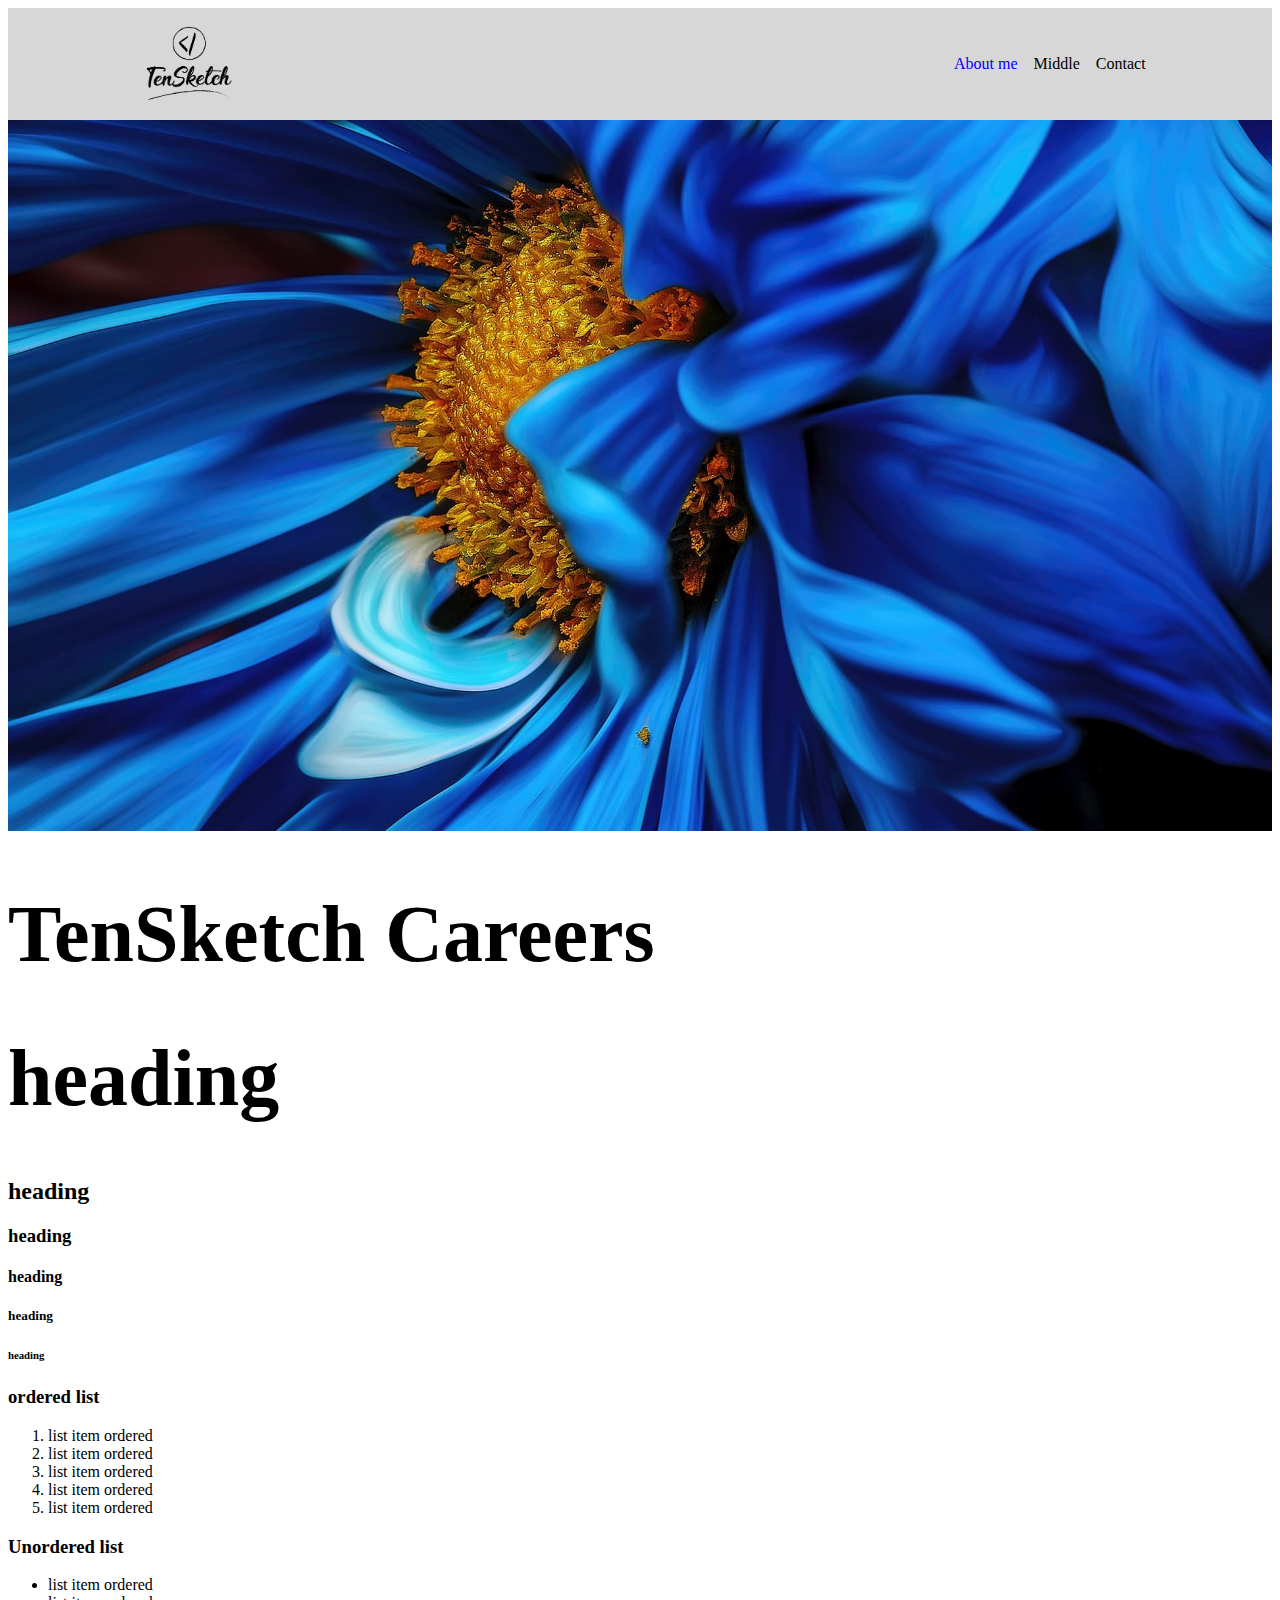
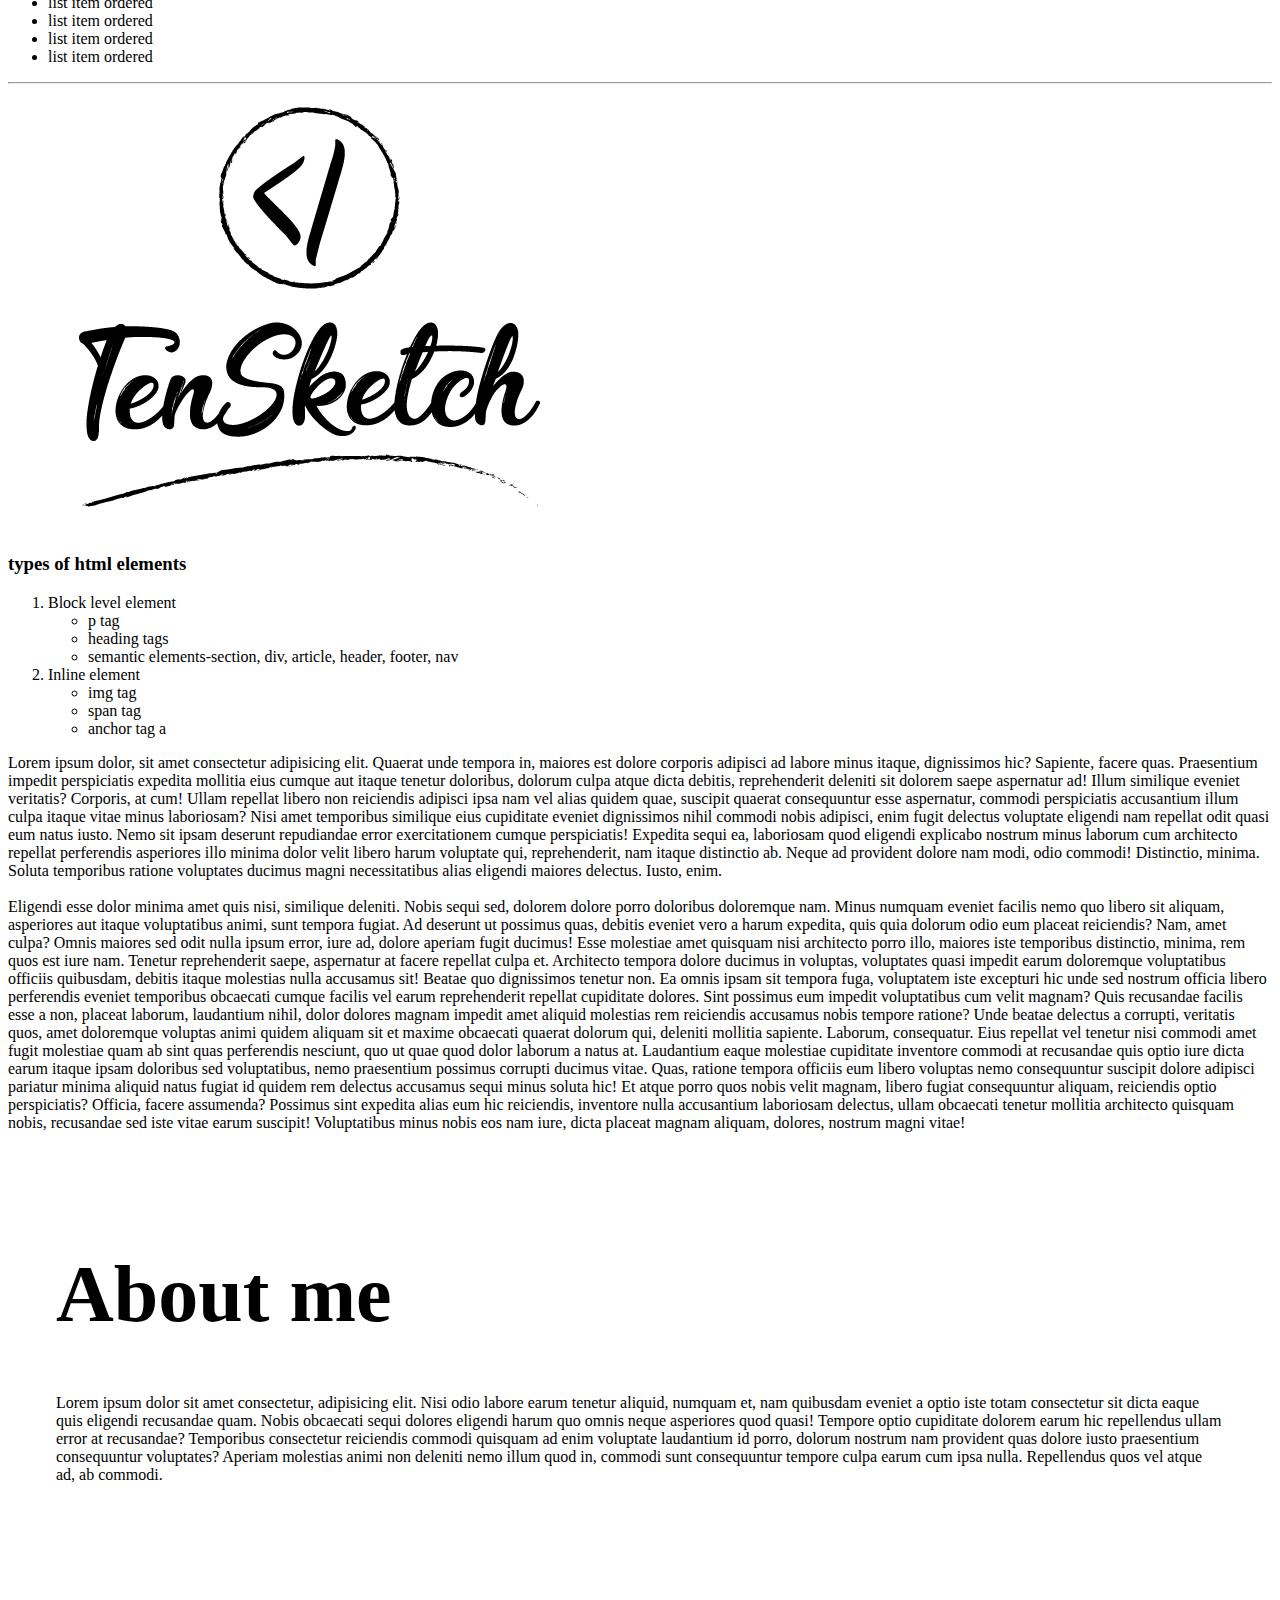
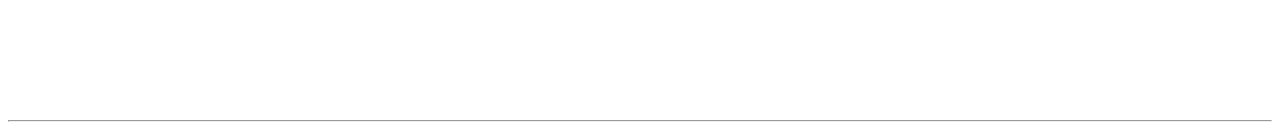
==== index.html @ 706d54c2 "TenSketch Careers starte" ====
<!DOCTYPE html>
<html lang="en">
<head>
    <meta charset="UTF-8">
    <meta http-equiv="X-UA-Compatible" content="IE=edge">
    <!-- responsiveness -->
    <meta name="viewport" content="width=device-width, initial-scale=1.0">
    <meta name="description" content="">
    <meta name="keywords" content="">
    <title>TenSketch Careers</title>
    <link rel="shortcut icon" href="img/logo.png" type="image/png">
    <link rel="stylesheet" href="style.css">
    <!-- internal stylesheet -->
    
</head>
<body>
<nav>
    <div class="container d-flex">
        
            <div class="logo">
                <img src="img/logo.png" alt="">
            </div>
            <ul>
                <li><a href="#about-me">About me</a></li>
                <li>Middle</li>
                <li>Contact</li>
            </ul>
        
    </div>
</nav>
<img src="img/bgimage.jpg" alt="">
    <!-- inline stylesheet -->
<div>
    <h1>TenSketch Careers</h1>
</div>

<h1>heading</h1>
<h2>heading</h1>
<h3>heading</h1>
<h4>heading</h1>
<h5>heading</h1>
<h6>heading</h1>

    <h3>ordered list</h3>
    <ol>
        <li>list item ordered</li>
        <li>list item ordered</li>
        <li>list item ordered</li>
        <li>list item ordered</li>
        <li>list item ordered</li>

    </ol>

    <h3>Unordered list</h3>

<ul>
    <li>list item ordered</li>
        <li>list item ordered</li>
        <li>list item ordered</li>
        <li>list item ordered</li>
        <li>list item ordered</li>
</ul>

<hr>

<img src="img/logo.png" alt="logo">

<h3>types of html elements</h3>
<ol>
    <li>Block level element</li>
    <ul>
        <li>p tag </li>
        <li>heading tags</li>
        <li>semantic elements-section, div, article, header, footer, nav</li>
    </ul>
    <li>Inline element</li>
    <ul>
        <li>img tag</li>
        <li>span tag</li>
        <li>anchor tag a</li>
    </ul>
</ol>

<section>
    <p>Lorem ipsum dolor, sit amet consectetur adipisicing elit. Quaerat unde tempora in, maiores est dolore corporis adipisci ad labore minus itaque, dignissimos hic? Sapiente, facere quas. Praesentium impedit perspiciatis expedita mollitia eius cumque aut itaque tenetur doloribus, dolorum culpa atque dicta debitis, reprehenderit deleniti sit dolorem saepe aspernatur ad! Illum similique eveniet veritatis? Corporis, at cum! Ullam repellat libero non reiciendis adipisci ipsa nam vel alias quidem quae, suscipit quaerat consequuntur esse aspernatur, commodi perspiciatis accusantium illum culpa itaque vitae minus laboriosam? Nisi amet temporibus similique eius cupiditate eveniet dignissimos nihil commodi nobis adipisci, enim fugit delectus voluptate eligendi nam repellat odit quasi eum natus iusto. Nemo sit ipsam deserunt repudiandae error exercitationem cumque perspiciatis! Expedita sequi ea, laboriosam quod eligendi explicabo nostrum minus laborum cum architecto repellat perferendis asperiores illo minima dolor velit libero harum voluptate qui, reprehenderit, nam itaque distinctio ab. Neque ad provident dolore nam modi, odio commodi! Distinctio, minima. Soluta temporibus ratione voluptates ducimus magni necessitatibus alias eligendi maiores delectus. Iusto, enim. <br><br> Eligendi esse dolor minima amet quis nisi, similique deleniti. Nobis sequi sed, dolorem dolore porro doloribus doloremque nam. Minus numquam eveniet facilis nemo quo libero sit aliquam, asperiores aut itaque voluptatibus animi, sunt tempora fugiat. Ad deserunt ut possimus quas, debitis eveniet vero a harum expedita, quis quia dolorum odio eum placeat reiciendis? Nam, amet culpa? Omnis maiores sed odit nulla ipsum error, iure ad, dolore aperiam fugit ducimus! Esse molestiae amet quisquam nisi architecto porro illo, maiores iste temporibus distinctio, minima, rem quos est iure nam. Tenetur reprehenderit saepe, aspernatur at facere repellat culpa et. Architecto tempora dolore ducimus in voluptas, voluptates quasi impedit earum doloremque voluptatibus officiis quibusdam, debitis itaque molestias nulla accusamus sit! Beatae quo dignissimos tenetur non. Ea omnis ipsam sit tempora fuga, voluptatem iste excepturi hic unde sed nostrum officia libero perferendis eveniet temporibus obcaecati cumque facilis vel earum reprehenderit repellat cupiditate dolores. Sint possimus eum impedit voluptatibus cum velit magnam? Quis recusandae facilis esse a non, placeat laborum, laudantium nihil, dolor dolores magnam impedit amet aliquid molestias rem reiciendis accusamus nobis tempore ratione? Unde beatae delectus a corrupti, veritatis quos, amet doloremque voluptas animi quidem aliquam sit et maxime obcaecati quaerat dolorum qui, deleniti mollitia sapiente. Laborum, consequatur. Eius repellat vel tenetur nisi commodi amet fugit molestiae quam ab sint quas perferendis nesciunt, quo ut quae quod dolor laborum a natus at. Laudantium eaque molestiae cupiditate inventore commodi at recusandae quis optio iure dicta earum itaque ipsam doloribus sed voluptatibus, nemo praesentium possimus corrupti ducimus vitae. Quas, ratione tempora officiis eum libero voluptas nemo consequuntur suscipit dolore adipisci pariatur minima aliquid natus fugiat id quidem rem delectus accusamus sequi minus soluta hic! Et atque porro quos nobis velit magnam, libero fugiat consequuntur aliquam, reiciendis optio perspiciatis? Officia, facere assumenda? Possimus sint expedita alias eum hic reiciendis, inventore nulla accusantium laboriosam delectus, ullam obcaecati tenetur mollitia architecto quisquam nobis, recusandae sed iste vitae earum suscipit! Voluptatibus minus nobis eos nam iure, dicta placeat magnam aliquam, dolores, nostrum magni vitae!</p>
</section>
<section id="about-me">
    <h1>About me</h1>
    <p>Lorem ipsum dolor sit amet consectetur, adipisicing elit. Nisi odio labore earum tenetur aliquid, numquam et, nam quibusdam eveniet a optio iste totam consectetur sit dicta eaque quis eligendi recusandae quam. Nobis obcaecati sequi dolores eligendi harum quo omnis neque asperiores quod quasi! Tempore optio cupiditate dolorem earum hic repellendus ullam error at recusandae? Temporibus consectetur reiciendis commodi quisquam ad enim voluptate laudantium id porro, dolorum nostrum nam provident quas dolore iusto praesentium consequuntur voluptates? Aperiam molestias animi non deleniti nemo illum quod in, commodi sunt consequuntur tempore culpa earum cum ipsa nulla. Repellendus quos vel atque ad, ab commodi.</p>
</section>
<br>

<hr>

</body>
</html>
---- style.css ----
/* tag or element selectors */
body{
    
}

h1{
    font-size: 80px;
}
nav{
    background: #d8d7d7;   
    /* height: 15vh; */
    padding-top: 1rem;
    padding-bottom: 1rem;
   
}
img{
    max-width: 100%;
    /* height: auto; */
}

/* class selectors */
.container{
    width: min(75rem, 80%);
    
    margin: auto;
}
.d-flex{
    display: flex;
    align-items: center;
    
}
nav ul{
   /* float: right; */
   list-style: none;
   margin-left: auto;
}
nav ul li{

    float: left;
    margin-left: 1rem;

}
nav ul li a{
    text-decoration: none;
}

.logo img{
    height: 5rem;
    float: left;
}
@media(max-width:576px){
    h1{
        font-size: 40px;
    }
}

/* id selectors */
#about-me{
    height: 50vh;
    padding: 3rem;
}
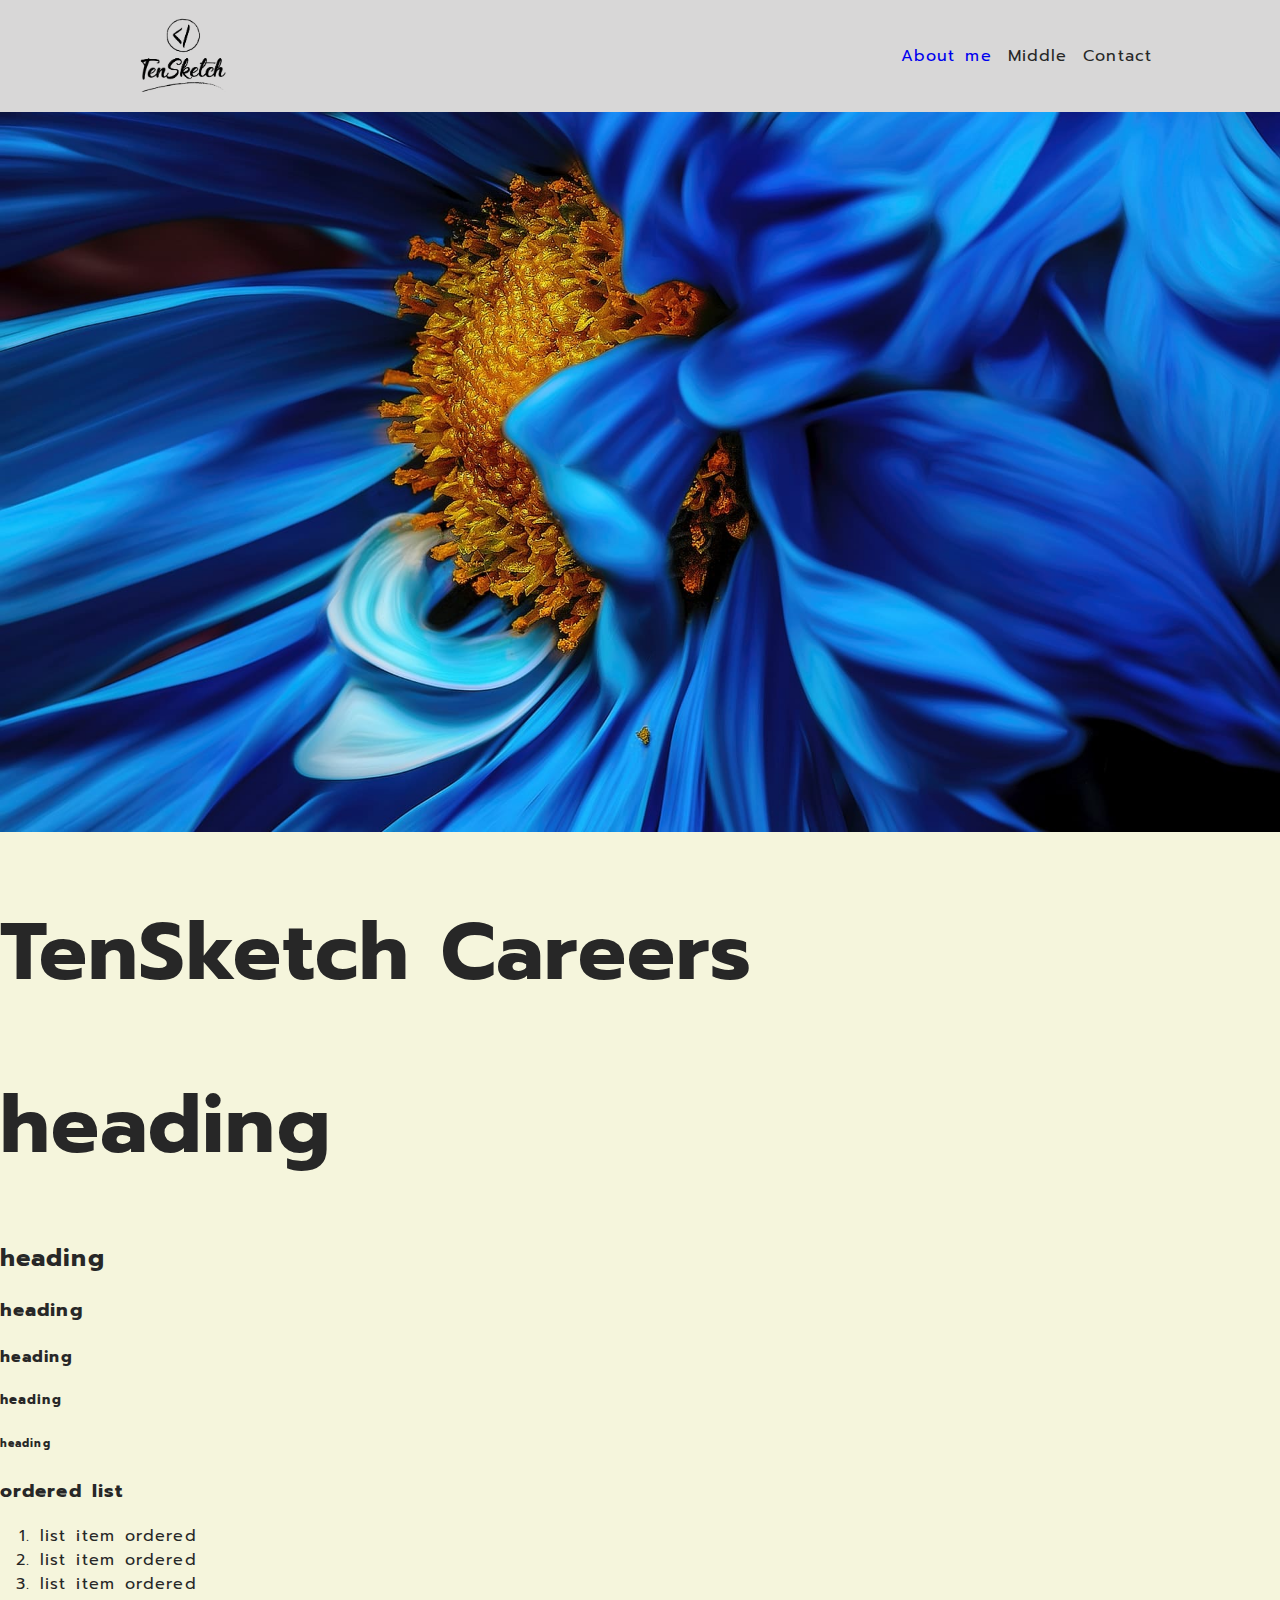
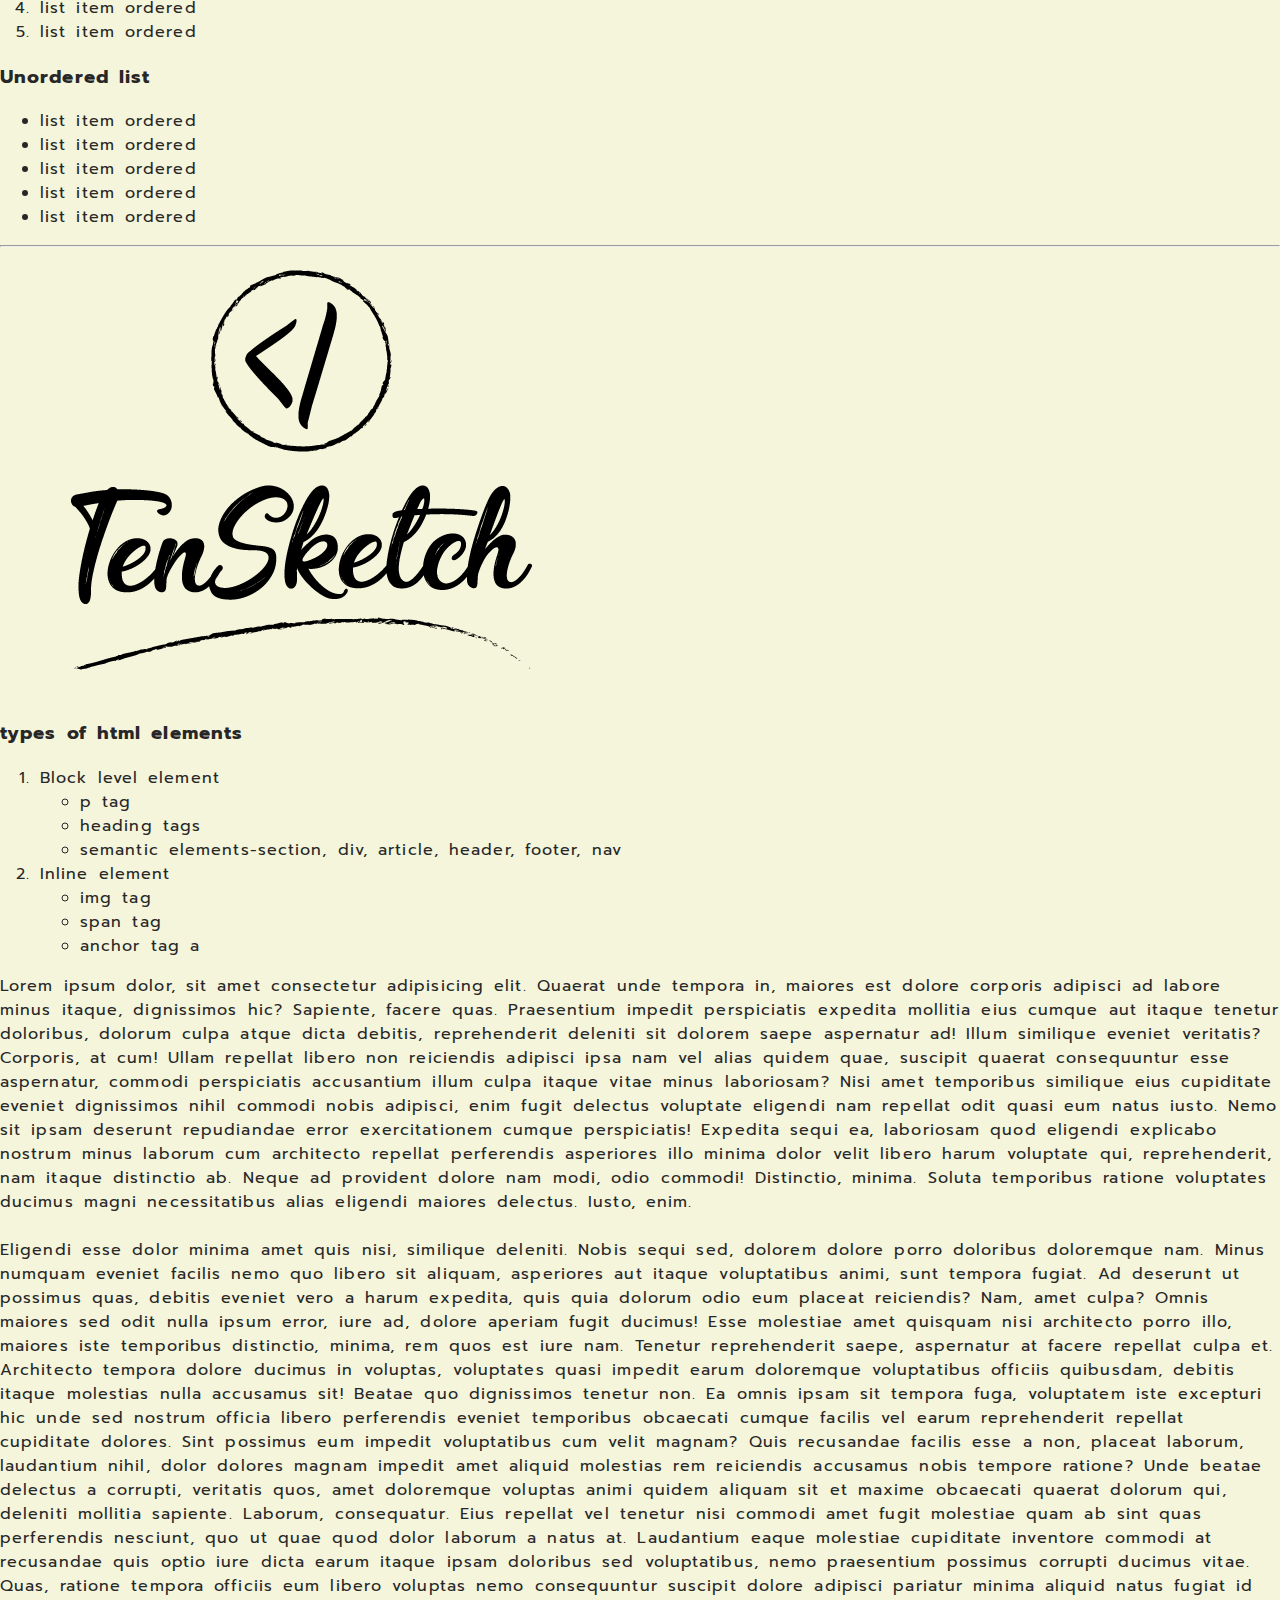
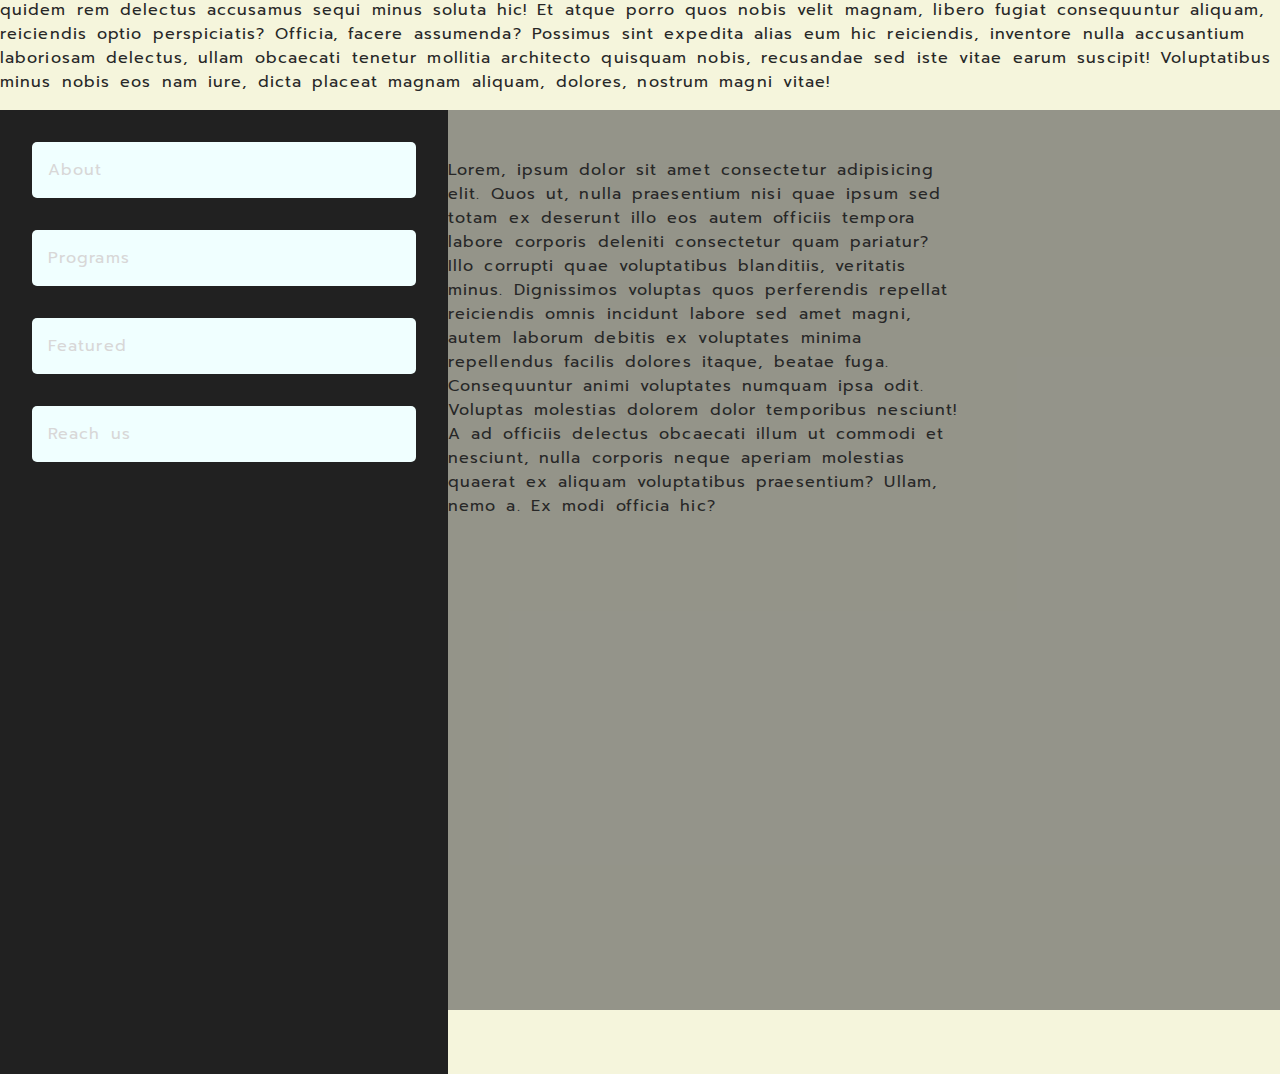
==== commit dec9e44b: "flaot check" ====
--- a/index.html
+++ b/index.html
@@ -9,9 +9,14 @@
     <meta name="keywords" content="">
     <title>TenSketch Careers</title>
     <link rel="shortcut icon" href="img/logo.png" type="image/png">
+    <!-- external CSS -->
+    <link rel="preconnect" href="https://fonts.gstatic.com">
+<link href="https://fonts.googleapis.com/css2?family=Prompt:ital,wght@0,400;0,700;1,100;1,200&display=swap" rel="stylesheet">
     <link rel="stylesheet" href="style.css">
     <!-- internal stylesheet -->
-    
+    <style>
+      
+    </style>
 </head>
 <body>
 <nav>
@@ -84,13 +89,29 @@
 <section>
     <p>Lorem ipsum dolor, sit amet consectetur adipisicing elit. Quaerat unde tempora in, maiores est dolore corporis adipisci ad labore minus itaque, dignissimos hic? Sapiente, facere quas. Praesentium impedit perspiciatis expedita mollitia eius cumque aut itaque tenetur doloribus, dolorum culpa atque dicta debitis, reprehenderit deleniti sit dolorem saepe aspernatur ad! Illum similique eveniet veritatis? Corporis, at cum! Ullam repellat libero non reiciendis adipisci ipsa nam vel alias quidem quae, suscipit quaerat consequuntur esse aspernatur, commodi perspiciatis accusantium illum culpa itaque vitae minus laboriosam? Nisi amet temporibus similique eius cupiditate eveniet dignissimos nihil commodi nobis adipisci, enim fugit delectus voluptate eligendi nam repellat odit quasi eum natus iusto. Nemo sit ipsam deserunt repudiandae error exercitationem cumque perspiciatis! Expedita sequi ea, laboriosam quod eligendi explicabo nostrum minus laborum cum architecto repellat perferendis asperiores illo minima dolor velit libero harum voluptate qui, reprehenderit, nam itaque distinctio ab. Neque ad provident dolore nam modi, odio commodi! Distinctio, minima. Soluta temporibus ratione voluptates ducimus magni necessitatibus alias eligendi maiores delectus. Iusto, enim. <br><br> Eligendi esse dolor minima amet quis nisi, similique deleniti. Nobis sequi sed, dolorem dolore porro doloribus doloremque nam. Minus numquam eveniet facilis nemo quo libero sit aliquam, asperiores aut itaque voluptatibus animi, sunt tempora fugiat. Ad deserunt ut possimus quas, debitis eveniet vero a harum expedita, quis quia dolorum odio eum placeat reiciendis? Nam, amet culpa? Omnis maiores sed odit nulla ipsum error, iure ad, dolore aperiam fugit ducimus! Esse molestiae amet quisquam nisi architecto porro illo, maiores iste temporibus distinctio, minima, rem quos est iure nam. Tenetur reprehenderit saepe, aspernatur at facere repellat culpa et. Architecto tempora dolore ducimus in voluptas, voluptates quasi impedit earum doloremque voluptatibus officiis quibusdam, debitis itaque molestias nulla accusamus sit! Beatae quo dignissimos tenetur non. Ea omnis ipsam sit tempora fuga, voluptatem iste excepturi hic unde sed nostrum officia libero perferendis eveniet temporibus obcaecati cumque facilis vel earum reprehenderit repellat cupiditate dolores. Sint possimus eum impedit voluptatibus cum velit magnam? Quis recusandae facilis esse a non, placeat laborum, laudantium nihil, dolor dolores magnam impedit amet aliquid molestias rem reiciendis accusamus nobis tempore ratione? Unde beatae delectus a corrupti, veritatis quos, amet doloremque voluptas animi quidem aliquam sit et maxime obcaecati quaerat dolorum qui, deleniti mollitia sapiente. Laborum, consequatur. Eius repellat vel tenetur nisi commodi amet fugit molestiae quam ab sint quas perferendis nesciunt, quo ut quae quod dolor laborum a natus at. Laudantium eaque molestiae cupiditate inventore commodi at recusandae quis optio iure dicta earum itaque ipsam doloribus sed voluptatibus, nemo praesentium possimus corrupti ducimus vitae. Quas, ratione tempora officiis eum libero voluptas nemo consequuntur suscipit dolore adipisci pariatur minima aliquid natus fugiat id quidem rem delectus accusamus sequi minus soluta hic! Et atque porro quos nobis velit magnam, libero fugiat consequuntur aliquam, reiciendis optio perspiciatis? Officia, facere assumenda? Possimus sint expedita alias eum hic reiciendis, inventore nulla accusantium laboriosam delectus, ullam obcaecati tenetur mollitia architecto quisquam nobis, recusandae sed iste vitae earum suscipit! Voluptatibus minus nobis eos nam iure, dicta placeat magnam aliquam, dolores, nostrum magni vitae!</p>
 </section>
-<section id="about-me">
+<!-- <section id="about-me">
     <h1>About me</h1>
     <p>Lorem ipsum dolor sit amet consectetur, adipisicing elit. Nisi odio labore earum tenetur aliquid, numquam et, nam quibusdam eveniet a optio iste totam consectetur sit dicta eaque quis eligendi recusandae quam. Nobis obcaecati sequi dolores eligendi harum quo omnis neque asperiores quod quasi! Tempore optio cupiditate dolorem earum hic repellendus ullam error at recusandae? Temporibus consectetur reiciendis commodi quisquam ad enim voluptate laudantium id porro, dolorum nostrum nam provident quas dolore iusto praesentium consequuntur voluptates? Aperiam molestias animi non deleniti nemo illum quod in, commodi sunt consequuntur tempore culpa earum cum ipsa nulla. Repellendus quos vel atque ad, ab commodi.</p>
 </section>
 <br>
 
-<hr>
+<hr> -->
+
+<section class="aside">
+    <div class="sidebar">
+        <ul>
+            <li><a href="#">About</a></li>
+            <li><a href="#">Programs</a></li>
+
+            <li><a href="#">Featured</a></li>
+            <li><a href="#">Reach us</a></li>
+
+        </ul>
+    </div>
+    <div class="content">
+        <p>Lorem, ipsum dolor sit amet consectetur adipisicing elit. Quos ut, nulla praesentium nisi quae ipsum sed totam ex deserunt illo eos autem officiis tempora labore corporis deleniti consectetur quam pariatur? Illo corrupti quae voluptatibus blanditiis, veritatis minus. Dignissimos voluptas quos perferendis repellat reiciendis omnis incidunt labore sed amet magni, autem laborum debitis ex voluptates minima repellendus facilis dolores itaque, beatae fuga. Consequuntur animi voluptates numquam ipsa odit. Voluptas molestias dolorem dolor temporibus nesciunt! A ad officiis delectus obcaecati illum ut commodi et nesciunt, nulla corporis neque aperiam molestias quaerat ex aliquam voluptatibus praesentium? Ullam, nemo a. Ex modi officia hic?</p>
+    </div>
+</section>
 
 </body>
 </html>
--- a/style.css
+++ b/style.css
@@ -1,7 +1,23 @@
 
 /* tag or element selectors */
 body{
+    margin: 0;
+    font-family: 'Prompt', sans-serif;
+    /* browser default font-size */
+    font-size: 16px;
+    line-height: 1.5;
+    letter-spacing: 1.1px;
+    word-spacing: 3px;
+    background-color: beige;
+    color: rgb(39, 39, 39);
+    /* font-weight: 800; */
+    /* font-style:unset; */
     
+
+}
+img{
+    max-width: 100%;
+    /* height: auto; */
 }
 
 h1{
@@ -13,10 +29,6 @@
     padding-top: 1rem;
     padding-bottom: 1rem;
    
-}
-img{
-    max-width: 100%;
-    /* height: auto; */
 }
 
 /* class selectors */
@@ -59,4 +71,48 @@
 #about-me{
     height: 50vh;
     padding: 3rem;
+}
+.aside{
+    background-color: #4e4e4e94;
+    height: 100vh;
+    
+}
+.sidebar{
+    float: left;
+    background-color: #212121;
+    height: 100%;
+    min-width: 30%;
+    padding: 2rem;
+    
+}
+.sidebar ul{
+    margin: 0;
+    padding: 0;
+    list-style: none;
+}
+.sidebar li{
+    margin-bottom: 2rem;
+    background: azure;
+    border-radius: 5px;
+    padding: 1rem;
+    color: #212121;
+    transition: .2s all;
+
+}
+.sidebar li:hover{
+    background: #212121;
+   
+}
+.sidebar a{
+    text-decoration: none;
+     color: #d8d7d7;
+}
+.content{
+    /* float: right; */
+    width: 70%;
+    margin-left: 1rem;
+    padding: 2rem 0 0 3rem;
+}
+.content p{
+    width: ;
 }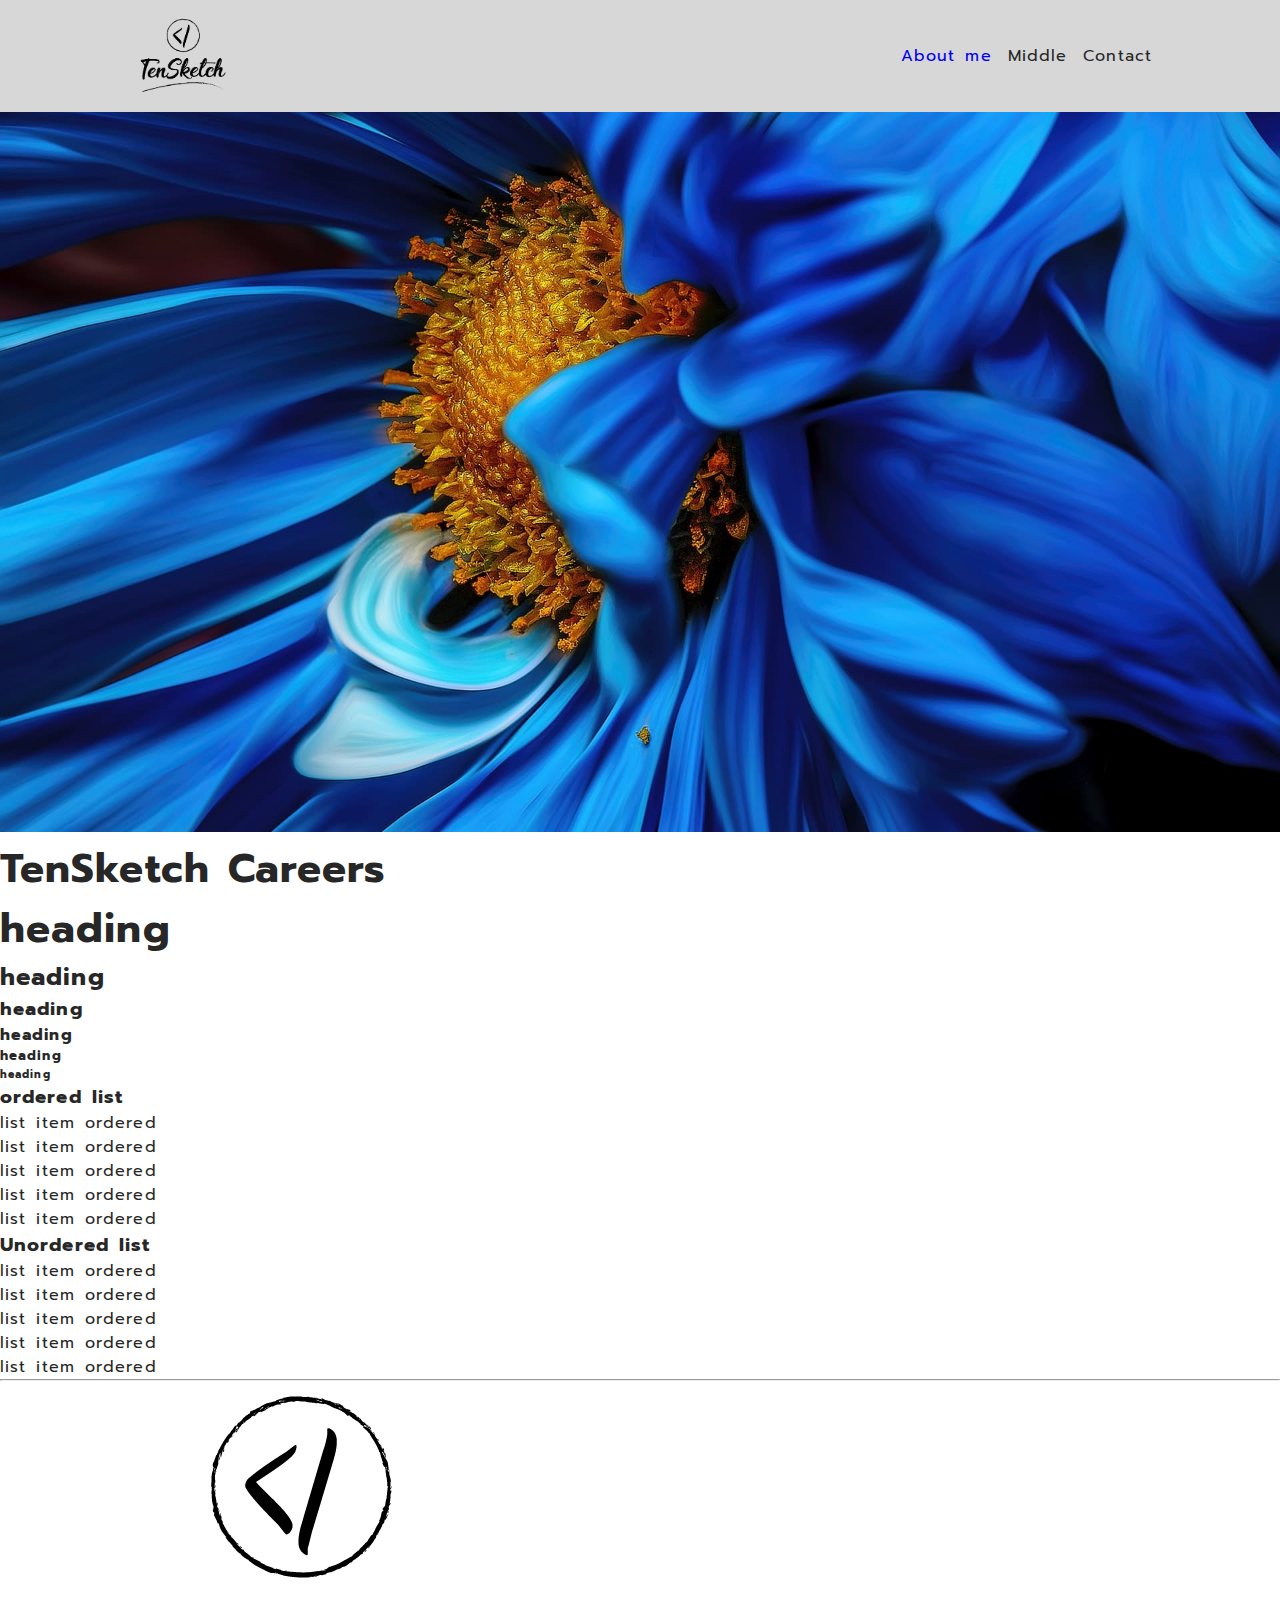
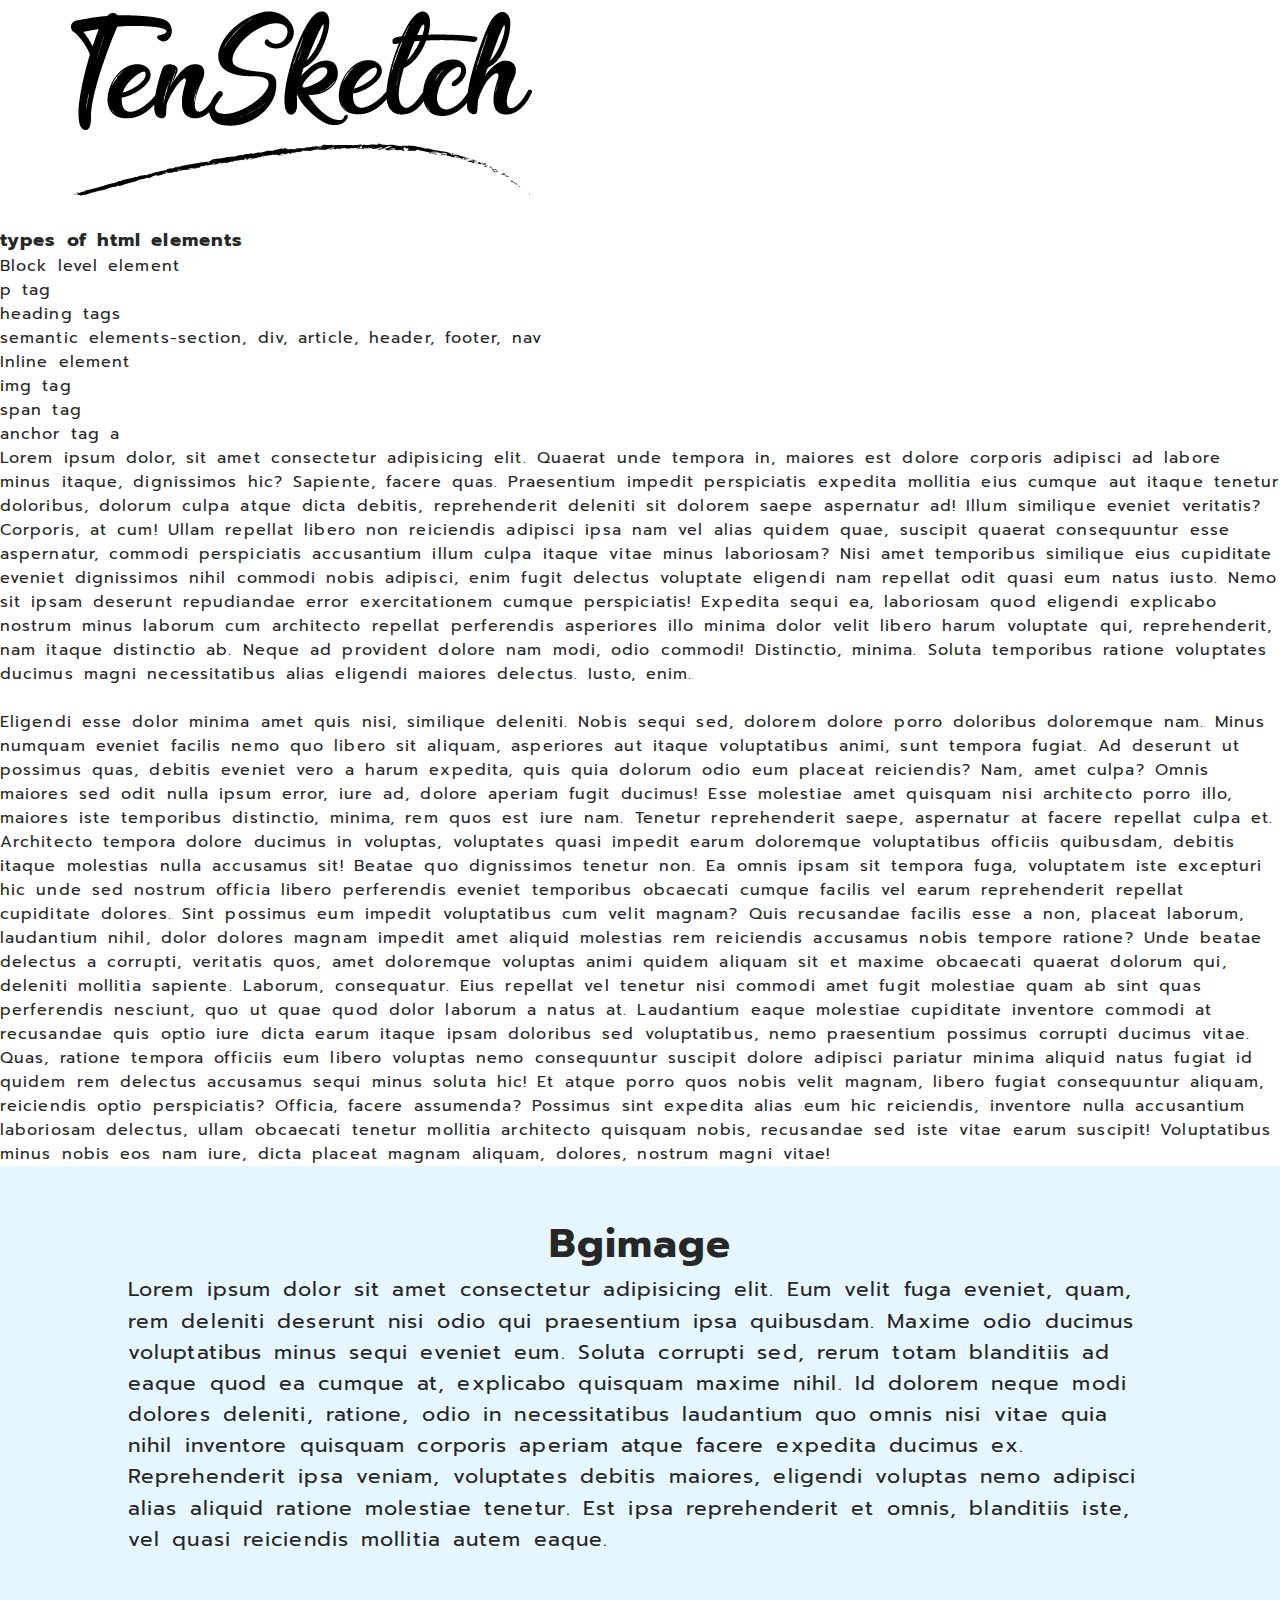
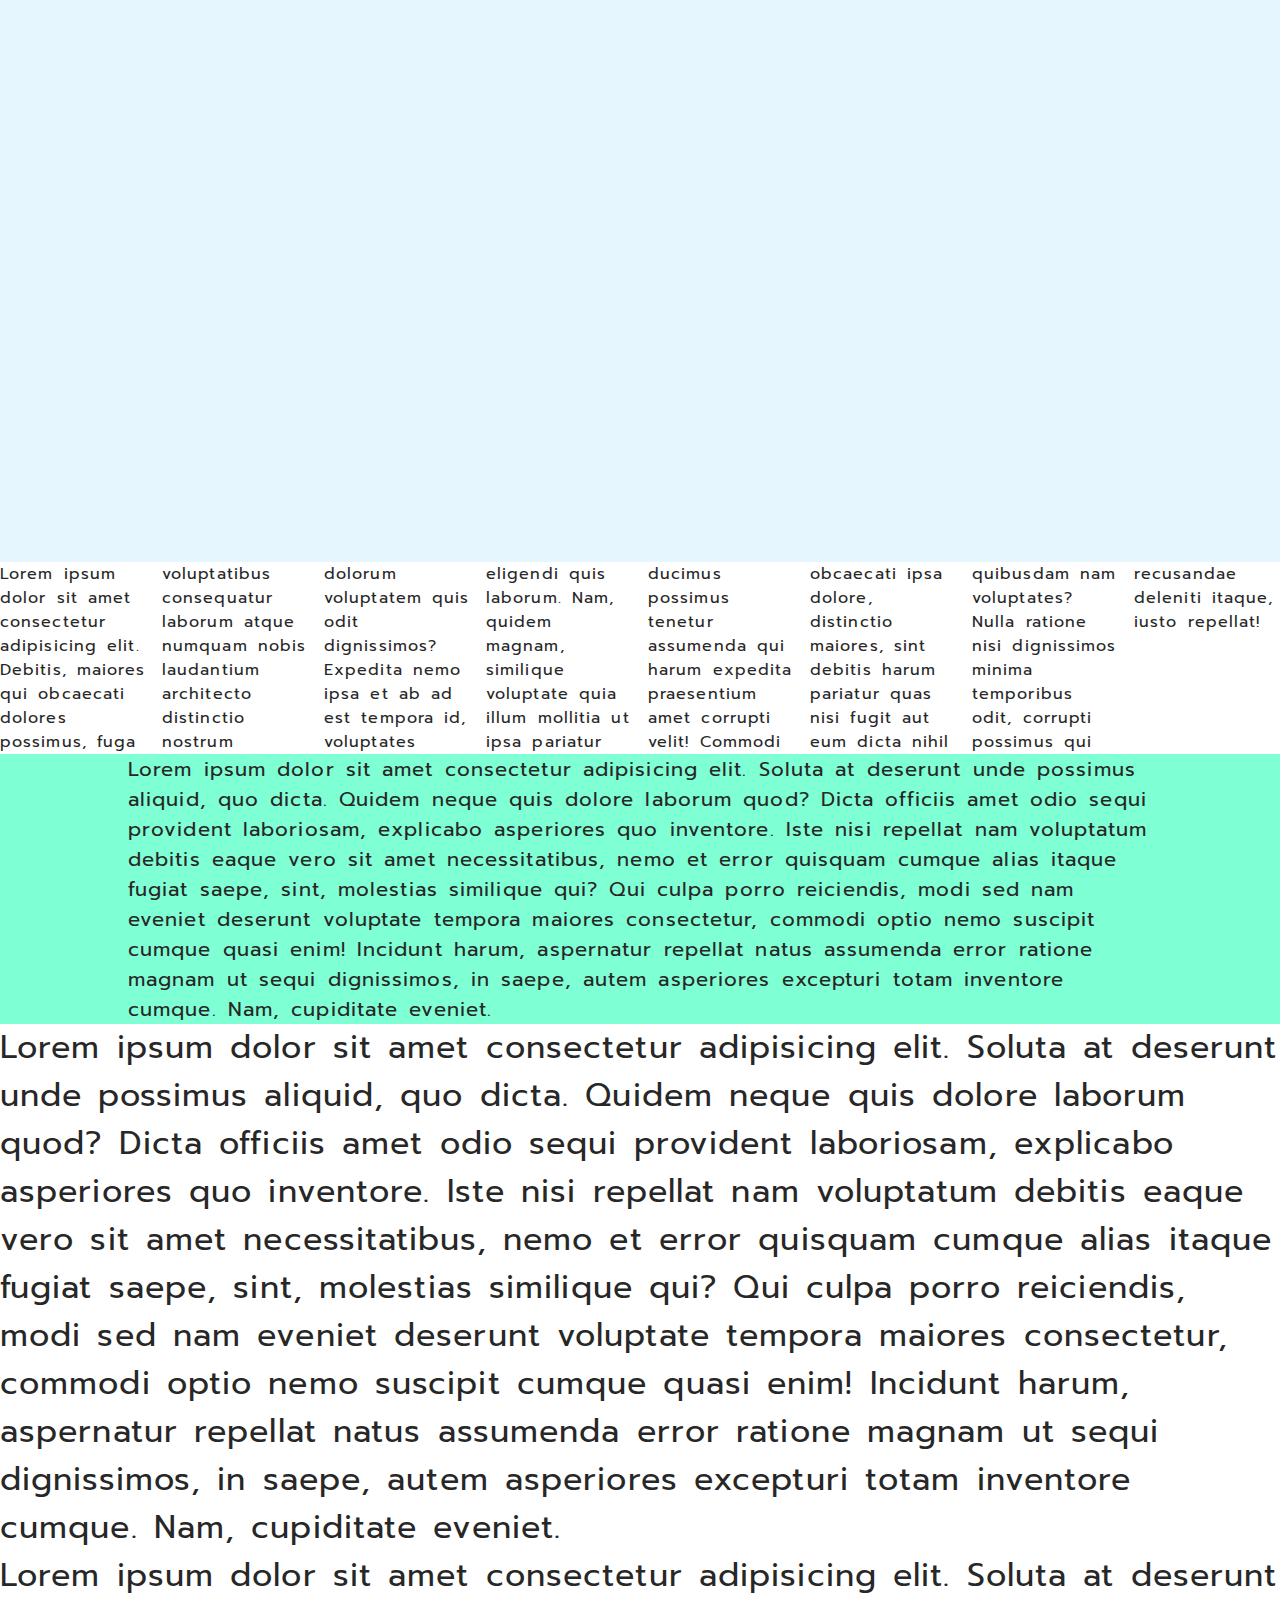
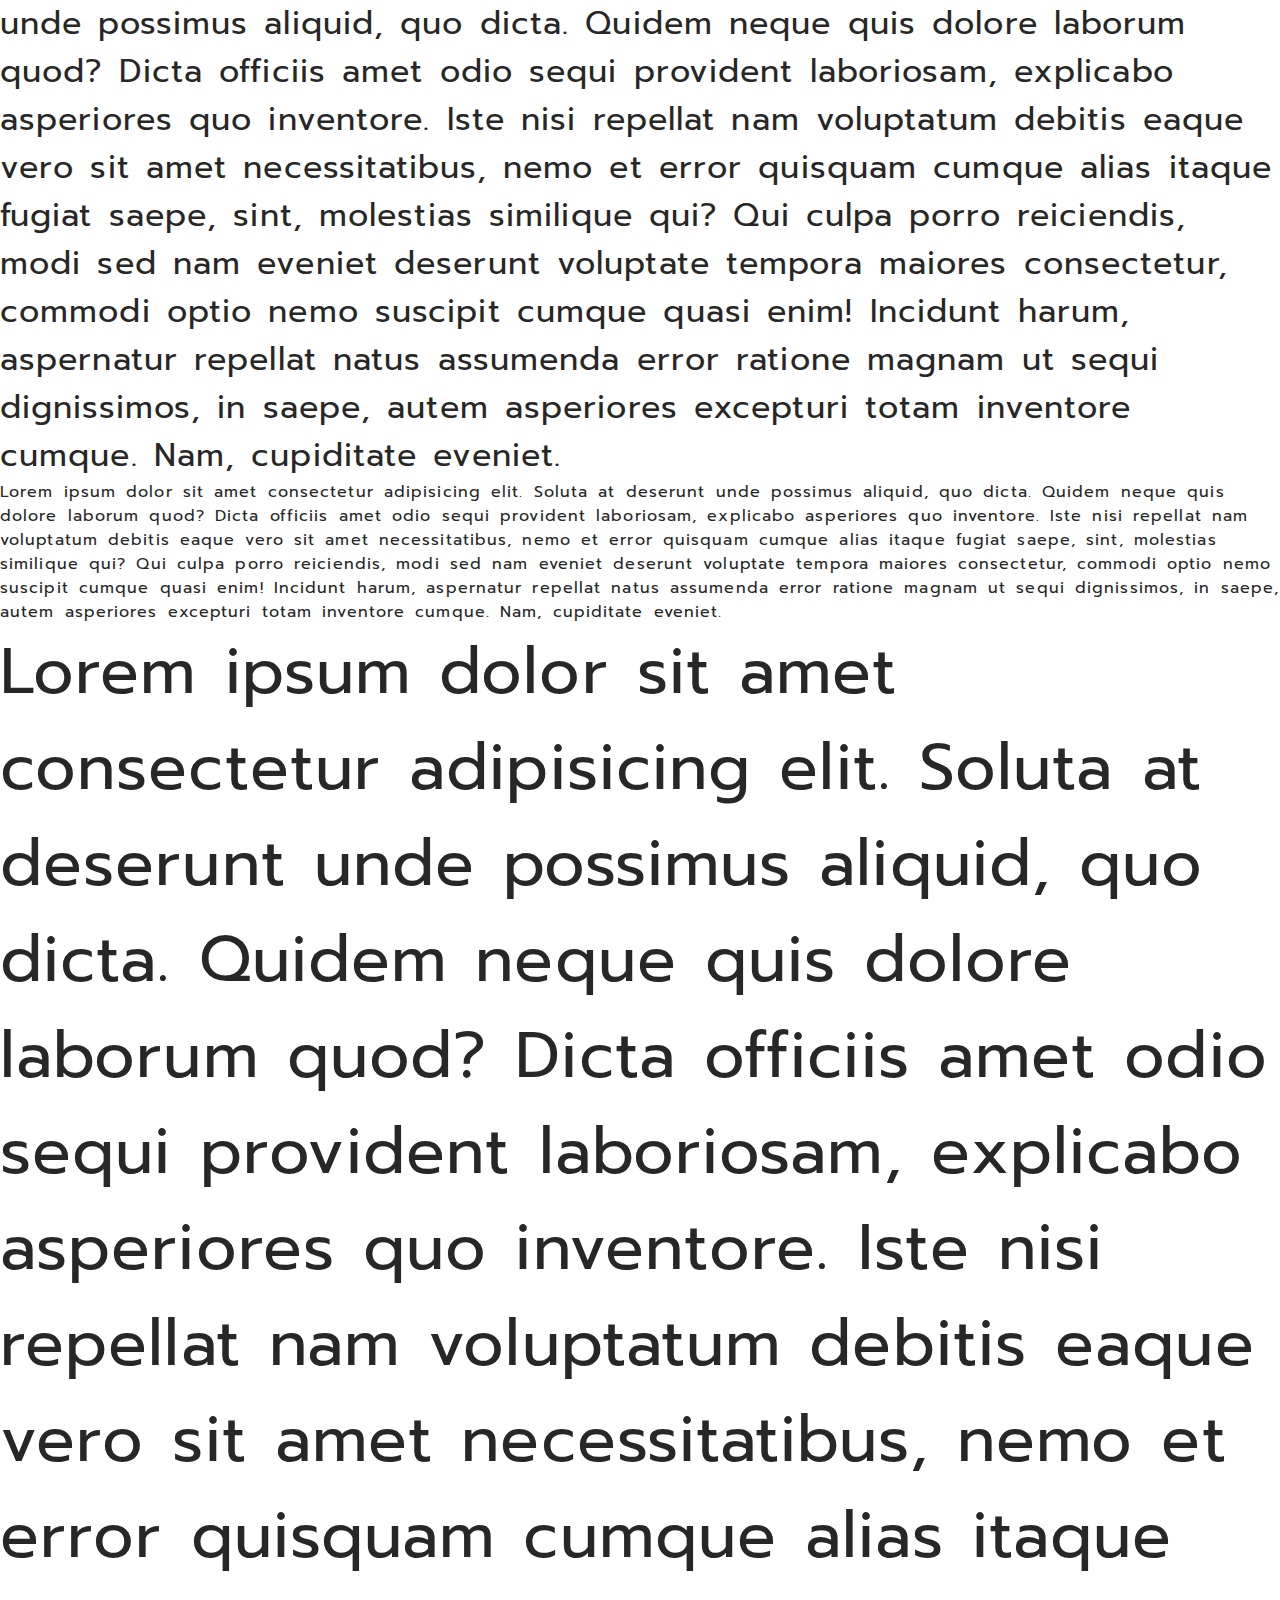
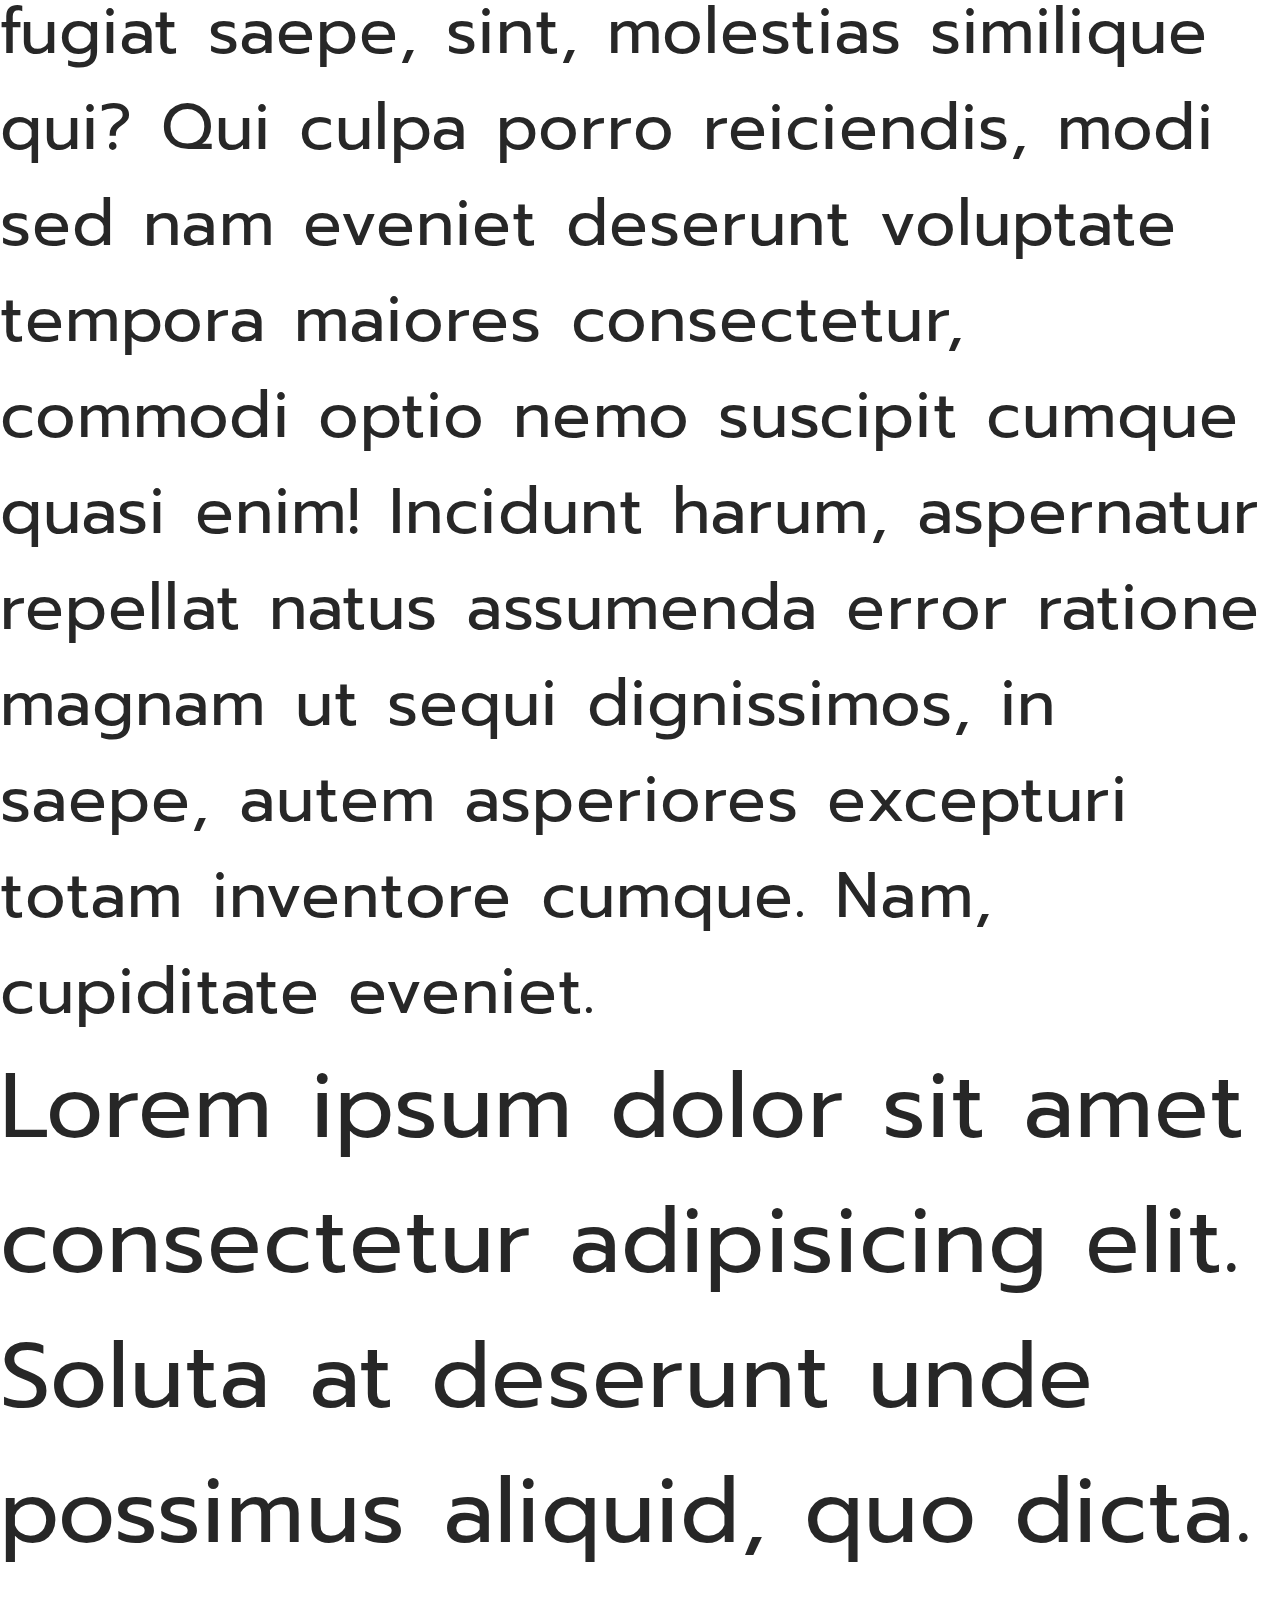
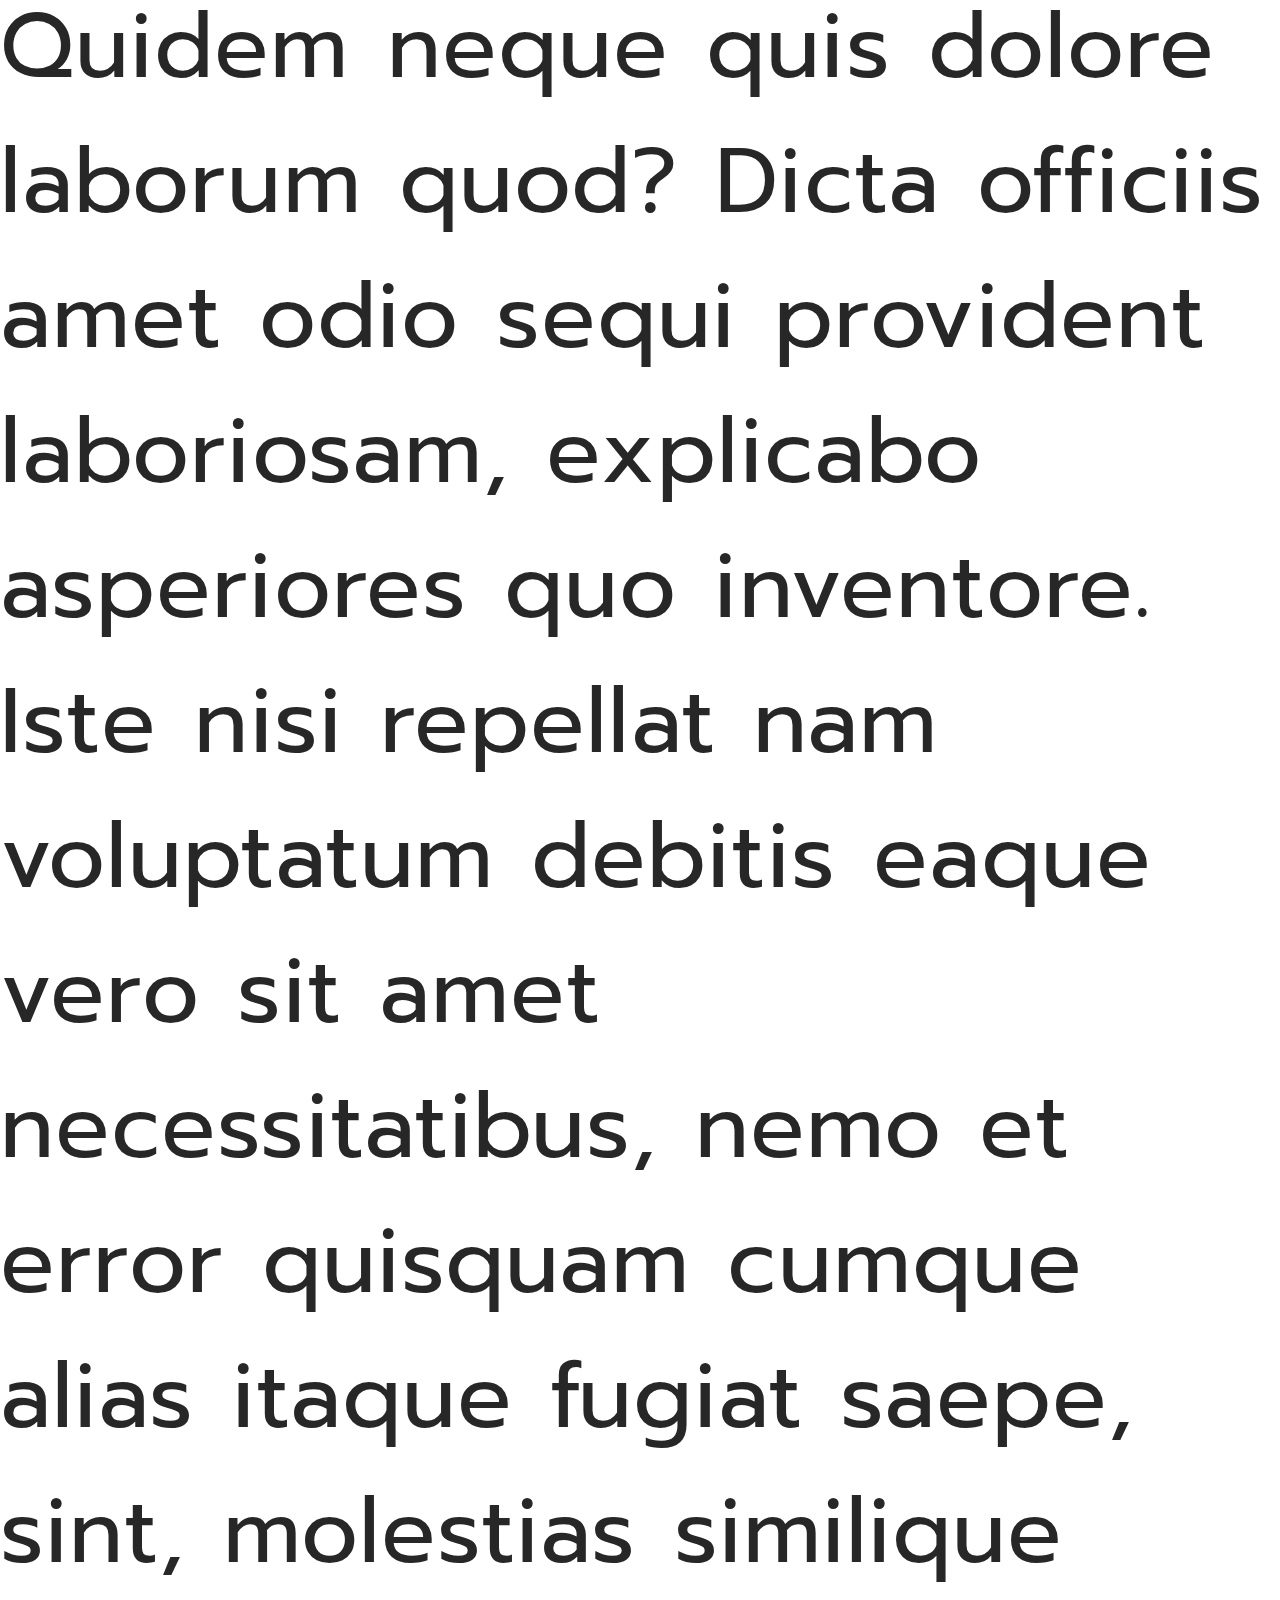
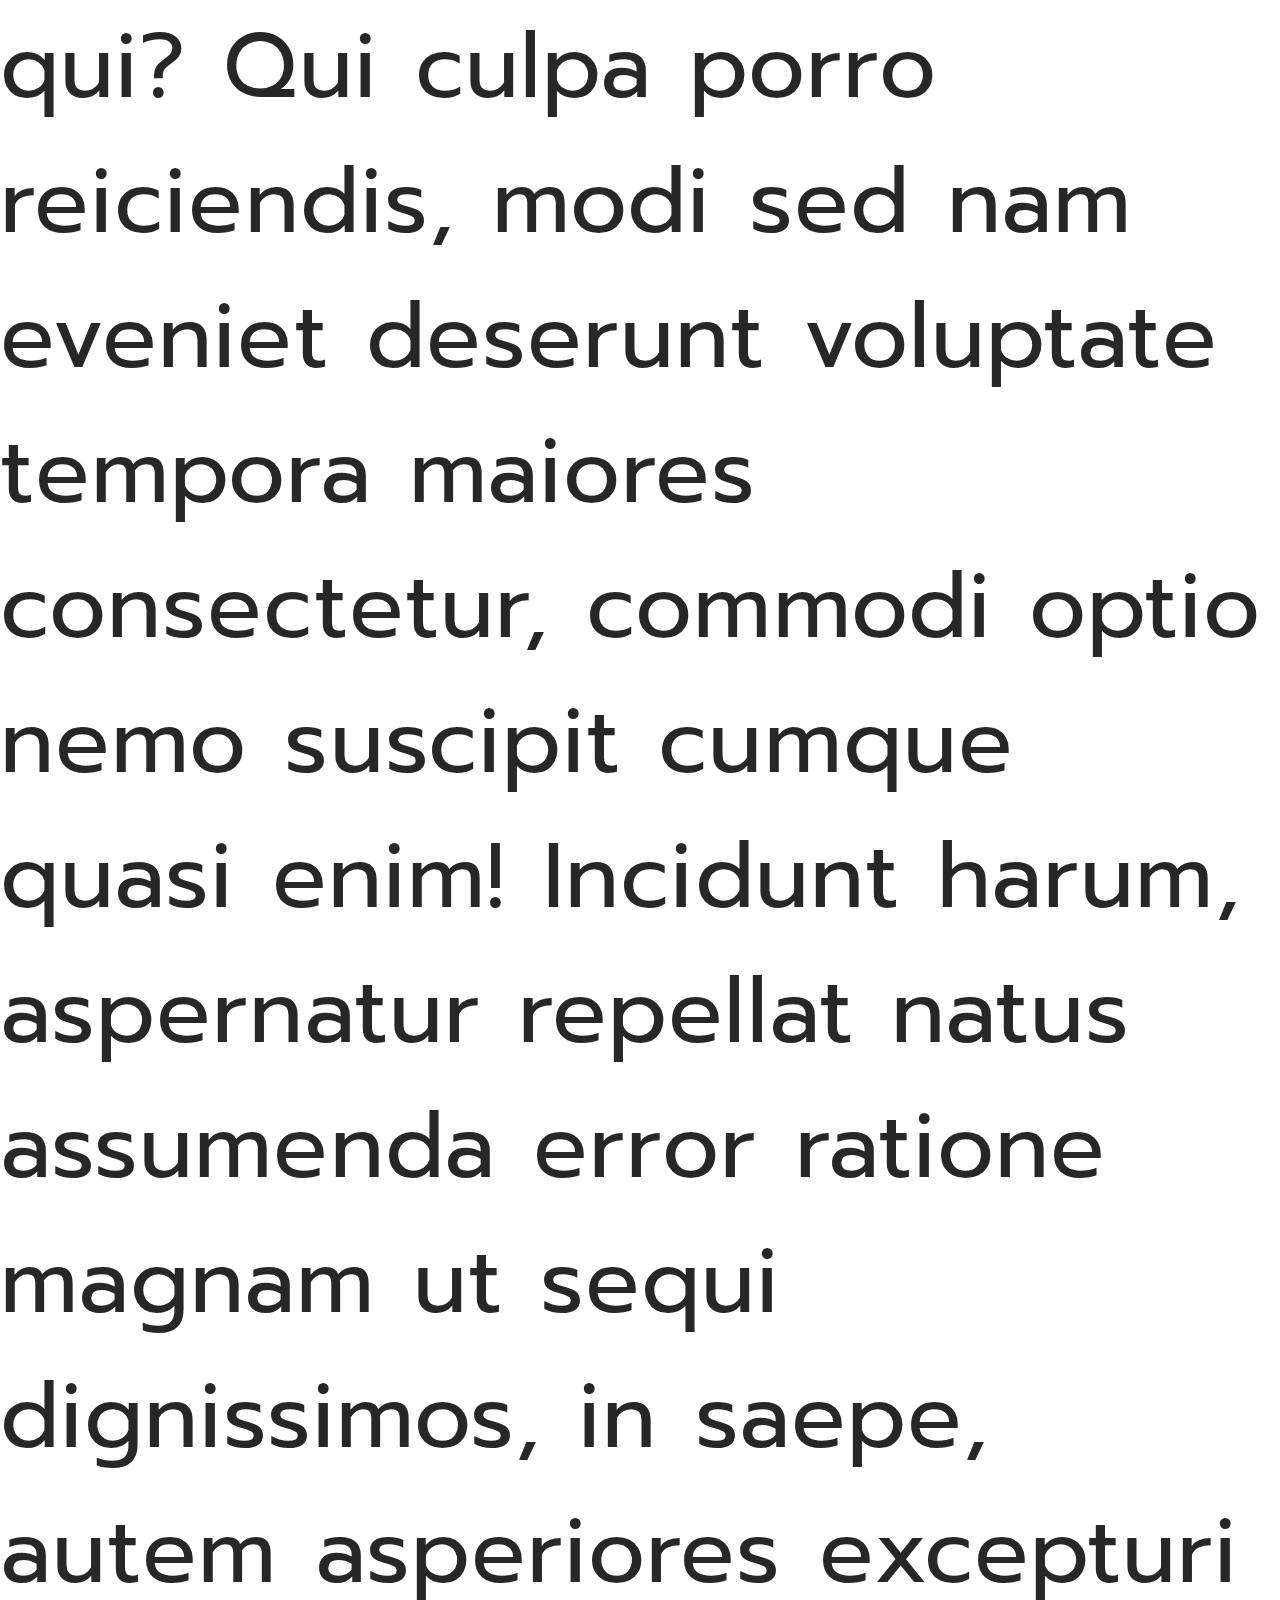
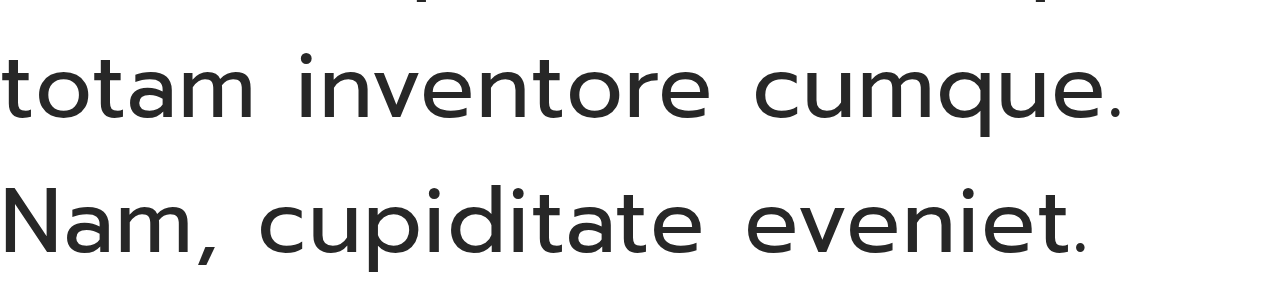
==== commit 806379a7: "flexbox.html" ====
--- a/index.html
+++ b/index.html
@@ -97,7 +97,7 @@
 
 <hr> -->
 
-<section class="aside">
+<!-- <section class="aside">
     <div class="sidebar">
         <ul>
             <li><a href="#">About</a></li>
@@ -110,8 +110,51 @@
     </div>
     <div class="content">
         <p>Lorem, ipsum dolor sit amet consectetur adipisicing elit. Quos ut, nulla praesentium nisi quae ipsum sed totam ex deserunt illo eos autem officiis tempora labore corporis deleniti consectetur quam pariatur? Illo corrupti quae voluptatibus blanditiis, veritatis minus. Dignissimos voluptas quos perferendis repellat reiciendis omnis incidunt labore sed amet magni, autem laborum debitis ex voluptates minima repellendus facilis dolores itaque, beatae fuga. Consequuntur animi voluptates numquam ipsa odit. Voluptas molestias dolorem dolor temporibus nesciunt! A ad officiis delectus obcaecati illum ut commodi et nesciunt, nulla corporis neque aperiam molestias quaerat ex aliquam voluptatibus praesentium? Ullam, nemo a. Ex modi officia hic?</p>
+    </div> -->
+<!-- </section> -->
+
+<section id="bgimage">
+    <div class="container">
+        <h1 class="text-center">Bgimage</h1>
+        <p>Lorem ipsum dolor sit amet consectetur adipisicing elit. Eum velit fuga eveniet, quam, rem deleniti deserunt nisi odio qui praesentium ipsa quibusdam. Maxime odio ducimus voluptatibus minus sequi eveniet eum. Soluta corrupti sed, rerum totam blanditiis ad eaque quod ea cumque at, explicabo quisquam maxime nihil. Id dolorem neque modi dolores deleniti, ratione, odio in necessitatibus laudantium quo omnis nisi vitae quia nihil inventore quisquam corporis aperiam atque facere expedita ducimus ex. Reprehenderit ipsa veniam, voluptates debitis maiores, eligendi voluptas nemo adipisci alias aliquid ratione molestiae tenetur. Est ipsa reprehenderit et omnis, blanditiis iste, vel quasi reiciendis mollitia autem eaque.</p>
     </div>
 </section>
+
+<section class="columns">
+    
+       
+        <p>Lorem ipsum dolor sit amet consectetur adipisicing elit. Debitis, maiores qui obcaecati dolores possimus, fuga voluptatibus consequatur laborum atque numquam nobis laudantium architecto distinctio nostrum dolorum voluptatem quis odit dignissimos? Expedita nemo ipsa et ab ad est tempora id, voluptates eligendi quis laborum. Nam, quidem magnam, similique voluptate quia illum mollitia ut ipsa pariatur ducimus possimus tenetur assumenda qui harum expedita praesentium amet corrupti velit! Commodi obcaecati ipsa dolore, distinctio maiores, sint debitis harum pariatur quas nisi fugit aut eum dicta nihil quibusdam nam voluptates? Nulla ratione nisi dignissimos minima temporibus odit, corrupti possimus qui recusandae deleniti itaque, iusto repellat!</p>
+
+   
+
+</section>
+
+
+
+<section class="css_units">
+    <div class="container">
+        <div class="px">
+            <p>Lorem ipsum dolor sit amet consectetur adipisicing elit. Soluta at deserunt unde possimus aliquid, quo dicta. Quidem neque quis dolore laborum quod? Dicta officiis amet odio sequi provident laboriosam, explicabo asperiores quo inventore. Iste nisi repellat nam voluptatum debitis eaque vero sit amet necessitatibus, nemo et error quisquam cumque alias itaque fugiat saepe, sint, molestias similique qui? Qui culpa porro reiciendis, modi sed nam eveniet deserunt voluptate tempora maiores consectetur, commodi optio nemo suscipit cumque quasi enim! Incidunt harum, aspernatur repellat natus assumenda error ratione magnam ut sequi dignissimos, in saepe, autem asperiores excepturi totam inventore cumque. Nam, cupiditate eveniet.</p>
+        </div>
+        
+    </div>
+
+</section>
+<div class="em">
+    <p>Lorem ipsum dolor sit amet consectetur adipisicing elit. Soluta at deserunt unde possimus aliquid, quo dicta. Quidem neque quis dolore laborum quod? Dicta officiis amet odio sequi provident laboriosam, explicabo asperiores quo inventore. Iste nisi repellat nam voluptatum debitis eaque vero sit amet necessitatibus, nemo et error quisquam cumque alias itaque fugiat saepe, sint, molestias similique qui? Qui culpa porro reiciendis, modi sed nam eveniet deserunt voluptate tempora maiores consectetur, commodi optio nemo suscipit cumque quasi enim! Incidunt harum, aspernatur repellat natus assumenda error ratione magnam ut sequi dignissimos, in saepe, autem asperiores excepturi totam inventore cumque. Nam, cupiditate eveniet.</p>
+</div>
+<div class="rem">
+    <p>Lorem ipsum dolor sit amet consectetur adipisicing elit. Soluta at deserunt unde possimus aliquid, quo dicta. Quidem neque quis dolore laborum quod? Dicta officiis amet odio sequi provident laboriosam, explicabo asperiores quo inventore. Iste nisi repellat nam voluptatum debitis eaque vero sit amet necessitatibus, nemo et error quisquam cumque alias itaque fugiat saepe, sint, molestias similique qui? Qui culpa porro reiciendis, modi sed nam eveniet deserunt voluptate tempora maiores consectetur, commodi optio nemo suscipit cumque quasi enim! Incidunt harum, aspernatur repellat natus assumenda error ratione magnam ut sequi dignissimos, in saepe, autem asperiores excepturi totam inventore cumque. Nam, cupiditate eveniet.</p>
+</div>
+<div class="percent">
+    <p>Lorem ipsum dolor sit amet consectetur adipisicing elit. Soluta at deserunt unde possimus aliquid, quo dicta. Quidem neque quis dolore laborum quod? Dicta officiis amet odio sequi provident laboriosam, explicabo asperiores quo inventore. Iste nisi repellat nam voluptatum debitis eaque vero sit amet necessitatibus, nemo et error quisquam cumque alias itaque fugiat saepe, sint, molestias similique qui? Qui culpa porro reiciendis, modi sed nam eveniet deserunt voluptate tempora maiores consectetur, commodi optio nemo suscipit cumque quasi enim! Incidunt harum, aspernatur repellat natus assumenda error ratione magnam ut sequi dignissimos, in saepe, autem asperiores excepturi totam inventore cumque. Nam, cupiditate eveniet.</p>
+</div>
+<div class="vw">
+    <p>Lorem ipsum dolor sit amet consectetur adipisicing elit. Soluta at deserunt unde possimus aliquid, quo dicta. Quidem neque quis dolore laborum quod? Dicta officiis amet odio sequi provident laboriosam, explicabo asperiores quo inventore. Iste nisi repellat nam voluptatum debitis eaque vero sit amet necessitatibus, nemo et error quisquam cumque alias itaque fugiat saepe, sint, molestias similique qui? Qui culpa porro reiciendis, modi sed nam eveniet deserunt voluptate tempora maiores consectetur, commodi optio nemo suscipit cumque quasi enim! Incidunt harum, aspernatur repellat natus assumenda error ratione magnam ut sequi dignissimos, in saepe, autem asperiores excepturi totam inventore cumque. Nam, cupiditate eveniet.</p>
+</div>
+<div class="vh">
+    <p>Lorem ipsum dolor sit amet consectetur adipisicing elit. Soluta at deserunt unde possimus aliquid, quo dicta. Quidem neque quis dolore laborum quod? Dicta officiis amet odio sequi provident laboriosam, explicabo asperiores quo inventore. Iste nisi repellat nam voluptatum debitis eaque vero sit amet necessitatibus, nemo et error quisquam cumque alias itaque fugiat saepe, sint, molestias similique qui? Qui culpa porro reiciendis, modi sed nam eveniet deserunt voluptate tempora maiores consectetur, commodi optio nemo suscipit cumque quasi enim! Incidunt harum, aspernatur repellat natus assumenda error ratione magnam ut sequi dignissimos, in saepe, autem asperiores excepturi totam inventore cumque. Nam, cupiditate eveniet.</p>
+</div>
 
 </body>
 </html>
--- a/style.css
+++ b/style.css
@@ -1,118 +1,213 @@
-
 /* tag or element selectors */
-body{
-    margin: 0;
-    font-family: 'Prompt', sans-serif;
-    /* browser default font-size */
-    font-size: 16px;
-    line-height: 1.5;
-    letter-spacing: 1.1px;
-    word-spacing: 3px;
-    background-color: beige;
-    color: rgb(39, 39, 39);
-    /* font-weight: 800; */
-    /* font-style:unset; */
-    
-
-}
-img{
-    max-width: 100%;
-    /* height: auto; */
-}
-
-h1{
-    font-size: 80px;
-}
-nav{
-    background: #d8d7d7;   
-    /* height: 15vh; */
-    padding-top: 1rem;
-    padding-bottom: 1rem;
-   
-}
-
-/* class selectors */
-.container{
-    width: min(75rem, 80%);
-    
-    margin: auto;
-}
-.d-flex{
-    display: flex;
-    align-items: center;
-    
-}
-nav ul{
-   /* float: right; */
-   list-style: none;
-   margin-left: auto;
-}
-nav ul li{
-
-    float: left;
-    margin-left: 1rem;
-
-}
-nav ul li a{
-    text-decoration: none;
-}
-
-.logo img{
-    height: 5rem;
-    float: left;
-}
-@media(max-width:576px){
-    h1{
-        font-size: 40px;
-    }
-}
-
-/* id selectors */
-#about-me{
-    height: 50vh;
-    padding: 3rem;
-}
-.aside{
-    background-color: #4e4e4e94;
-    height: 100vh;
-    
-}
-.sidebar{
-    float: left;
-    background-color: #212121;
-    height: 100%;
-    min-width: 30%;
-    padding: 2rem;
-    
-}
-.sidebar ul{
+
+*{
     margin: 0;
     padding: 0;
-    list-style: none;
-}
-.sidebar li{
-    margin-bottom: 2rem;
-    background: azure;
-    border-radius: 5px;
-    padding: 1rem;
-    color: #212121;
-    transition: .2s all;
-
-}
-.sidebar li:hover{
-    background: #212121;
-   
-}
-.sidebar a{
-    text-decoration: none;
-     color: #d8d7d7;
-}
-.content{
-    /* float: right; */
-    width: 70%;
-    margin-left: 1rem;
-    padding: 2rem 0 0 3rem;
-}
-.content p{
-    width: ;
+}
+body {
+  /* margin: 0; */
+  font-family: "Prompt", sans-serif;
+  /* browser default font-size */
+  font-size: 16px;
+  line-height: 1.5;
+  letter-spacing: 1.1px;
+  word-spacing: 3px;
+  /* background-color: beige; */
+  color: rgb(39, 39, 39);
+  /* font-weight: 800; */
+  /* font-style:unset; */
+}
+img {
+  max-width: 100%;
+  /* height: auto; */
+}
+
+h1 {
+  font-size: 2.5rem;
+}
+nav {
+  background: #d8d7d7;
+  /* height: 15vh; */
+  padding-top: 1rem;
+  padding-bottom: 1rem;
+}
+
+/* class selectors */
+.container {
+  width: min(75rem, 80%);
+  margin: auto;
+}
+.d-flex {
+  display: flex;
+  align-items: center;
+}
+.text-center {
+  text-align: center;
+}
+nav ul {
+  /* float: right; */
+  list-style: none;
+  margin-left: auto;
+}
+nav ul li {
+  float: left;
+  margin-left: 1rem;
+}
+nav ul li a {
+  text-decoration: none;
+}
+
+.logo img {
+  height: 5rem;
+  float: left;
+}
+@media (max-width: 576px) {
+  h1 {
+    font-size: 40px;
+  }
+}
+
+/* id selectors */
+#about-me {
+  height: 50vh;
+  padding: 3rem;
+}
+.aside {
+  background-color: #4e4e4e94;
+  height: 100vh;
+}
+.sidebar {
+  float: left;
+  background-color: #212121;
+  height: 100%;
+  min-width: 30%;
+  padding: 2rem;
+}
+.sidebar ul {
+  margin: 0;
+  padding: 0;
+  list-style: none;
+}
+.sidebar li {
+  margin-bottom: 2rem;
+  background: azure;
+  border-radius: 5px;
+  padding: 1rem;
+  color: #212121;
+  transition: 0.2s all;
+}
+.sidebar li:hover {
+  background: #212121;
+}
+.sidebar a {
+  text-decoration: none;
+  color: #d8d7d7;
+}
+.content {
+  /* float: right; */
+  width: 70%;
+  margin-left: 1rem;
+  padding: 2rem 0 0 3rem;
+}
+.content p {
+  width: ;
+}
+#bgimage {
+  /* background-image: url(img/bgimage.jpg); */
+  /* background-color: #dbf2ffb0; */
+  background-blend-mode: overlay;
+  padding: 3rem 0;
+  background-size: cover;
+  /* background-repeat: no-repeat;
+    background-position: center; */
+
+  background: #dbf2ffb0 url(img/bgimage.jpg) no-repeat center fixed;
+  /* background-attachment: fixed; */
+}
+#bgimage p {
+  font-size: 1.3rem;
+}
+
+@media (min-width: 768px) {
+  #bgimage {
+    height: 100vh;
+  }
+}
+.columns {
+  columns: 8;
+}
+
+.columns h1 {
+  margin: 0;
+}
+
+.css_units {
+  background-color: aquamarine;
+  display: flex;
+  font-size: 20px;
+}
+.px p {
+  font-size: 20px;
+}
+.em p {
+  font-size: 2em;
+}
+.rem p {
+  font-size: 2rem;
+}
+.vw p {
+  font-size: 5vw;
+}
+.vh p {
+  font-size: 10vh;
+}
+
+
+/* CSS display */
+
+
+header{
+    height: 50vh;
+    background-color: rgb(223, 253, 115);
+    /* text-align: center; */
+    display: flex;
+    /* flex-direction: column; */
+    justify-content: center;
+    align-items: center;
+    
+    
+}
+header div{
+    text-align: center;
+}
+.flexbox{
+    background-color: rgb(46, 44, 28);
+    padding: 5rem 0;
+}
+.d-flex1{
+    
+    height: 60vh;
+    display: flex;
+    justify-content: space-between;
+    align-items: center;
+    flex-wrap: wrap;
+}
+
+figure img{
+    height: 40vh;
+    border-radius: 1rem;
+}
+figcaption{
+    text-align: center;
+    margin-top: 1rem;
+    font-size: 1.3rem;
+    color: #fff;
+}
+@media(max-width:900px){
+    .d-flex1{
+        justify-content: center;
+        height: auto;
+      
+    }
+    
 }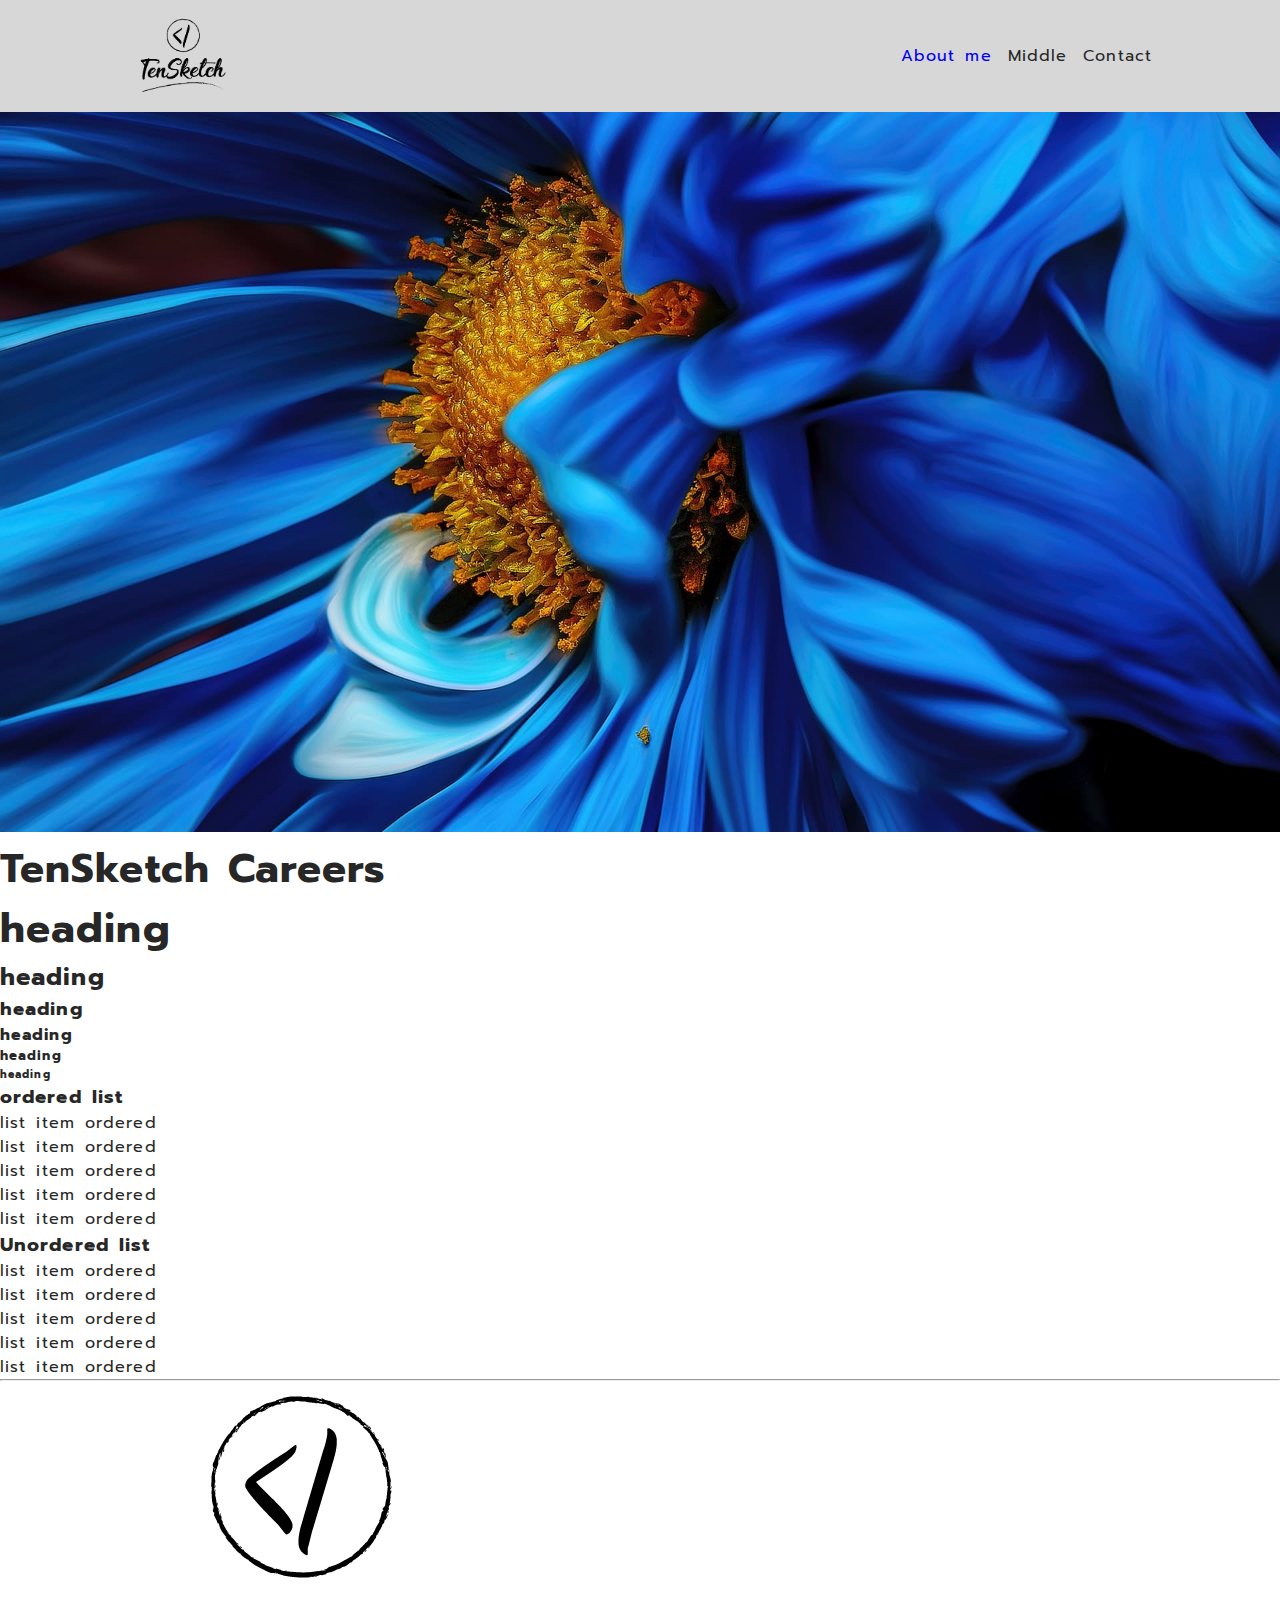
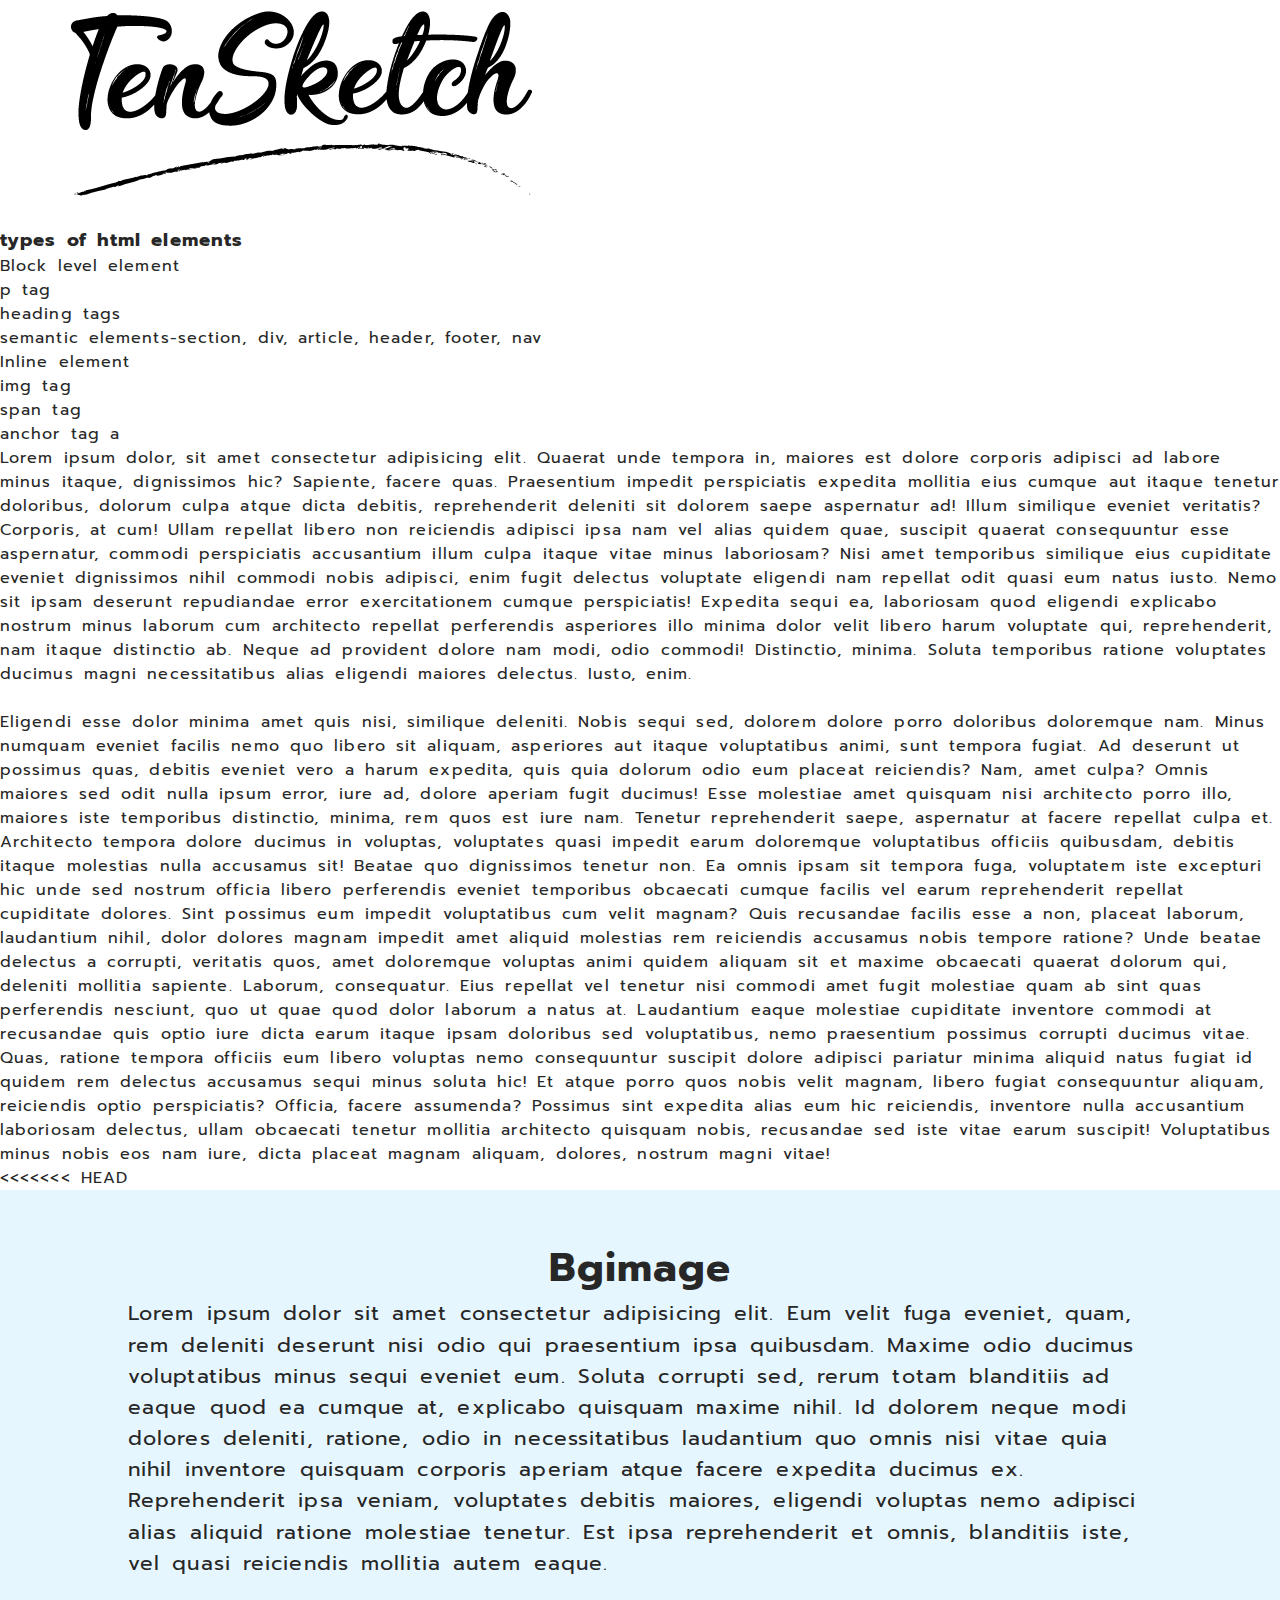
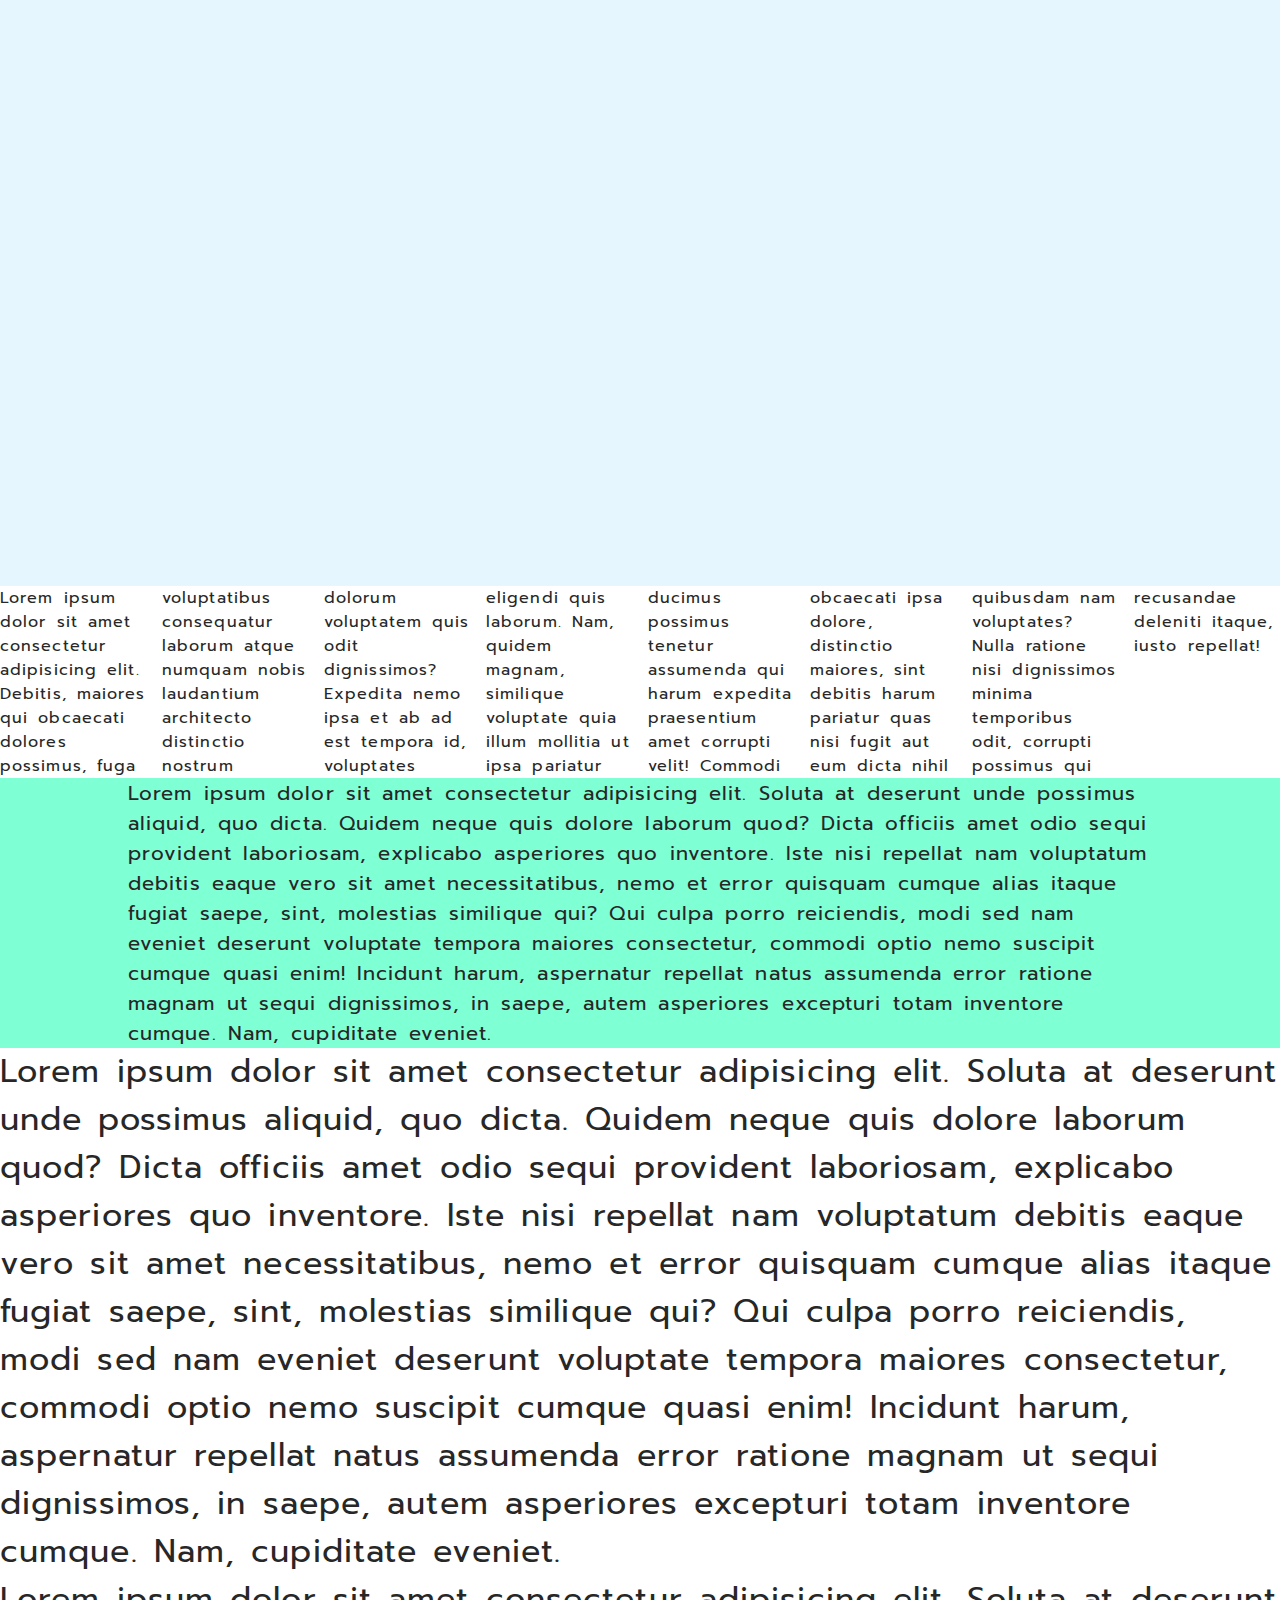
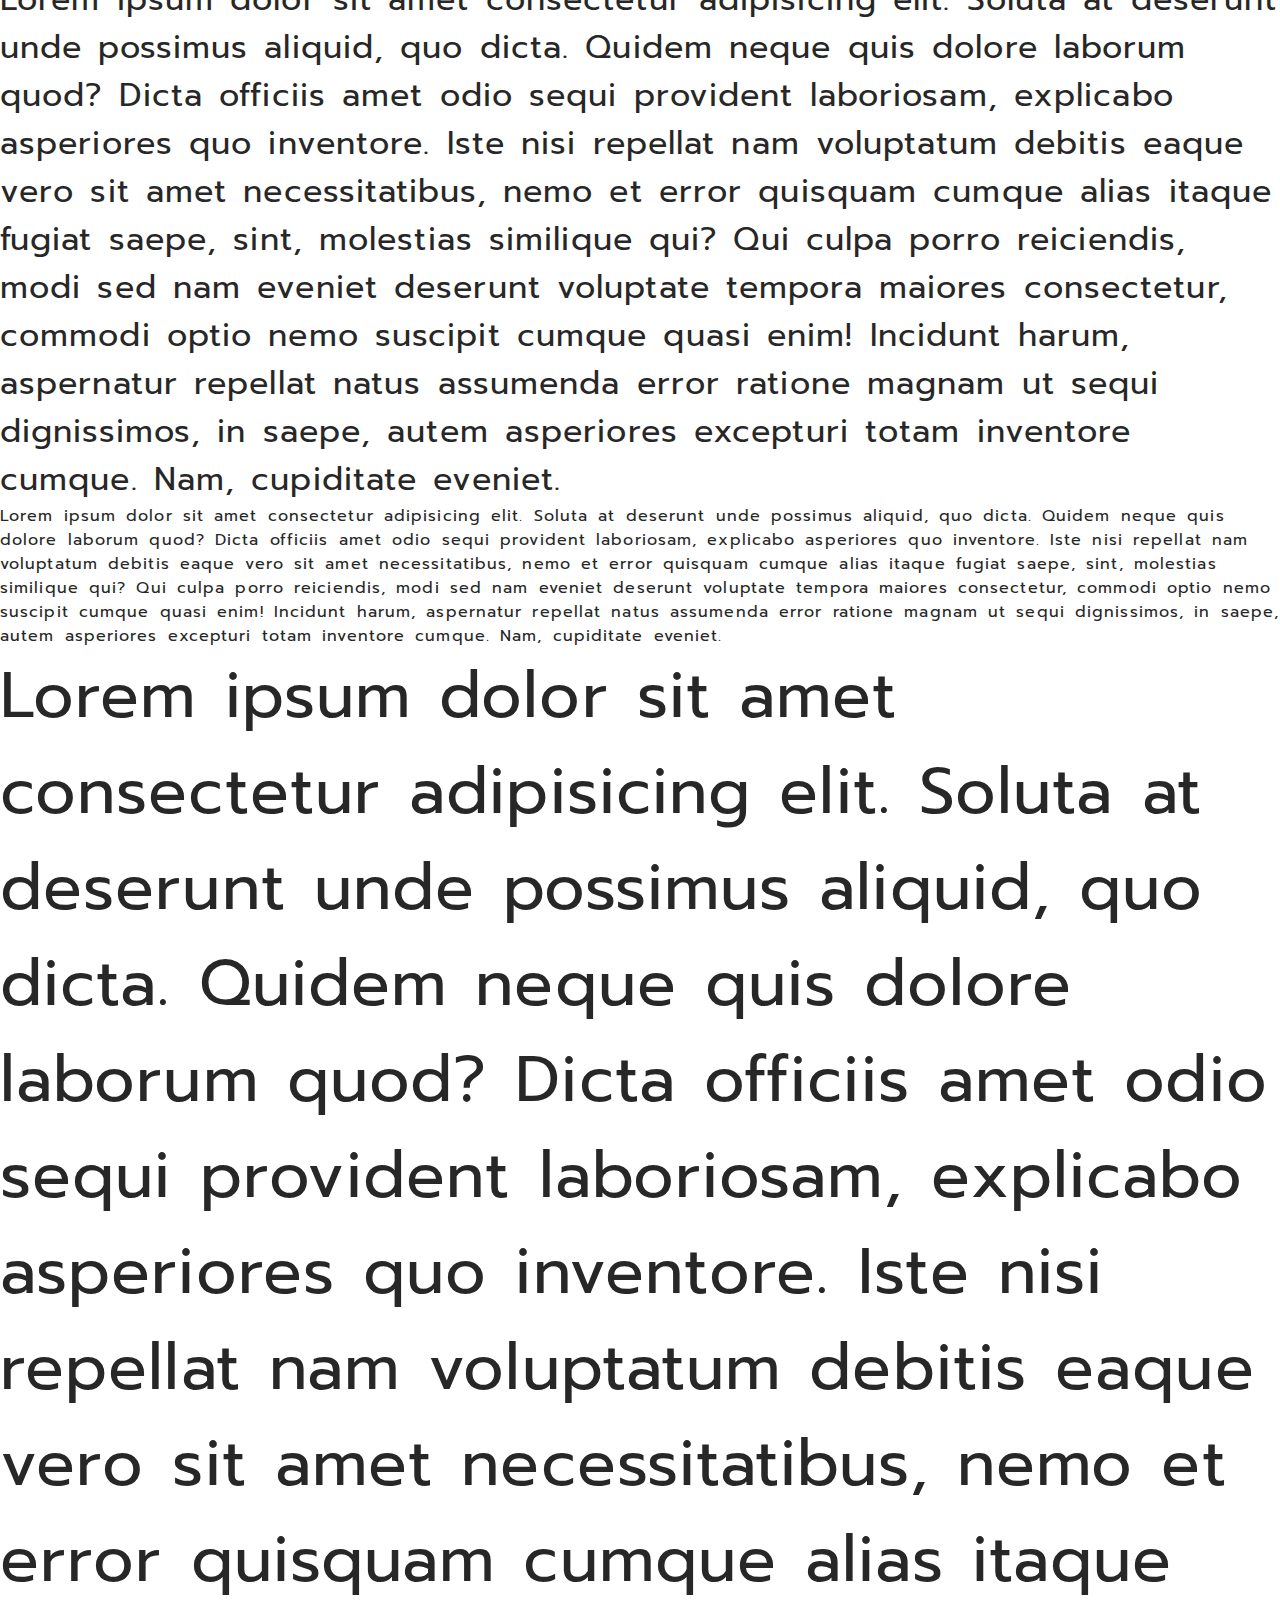
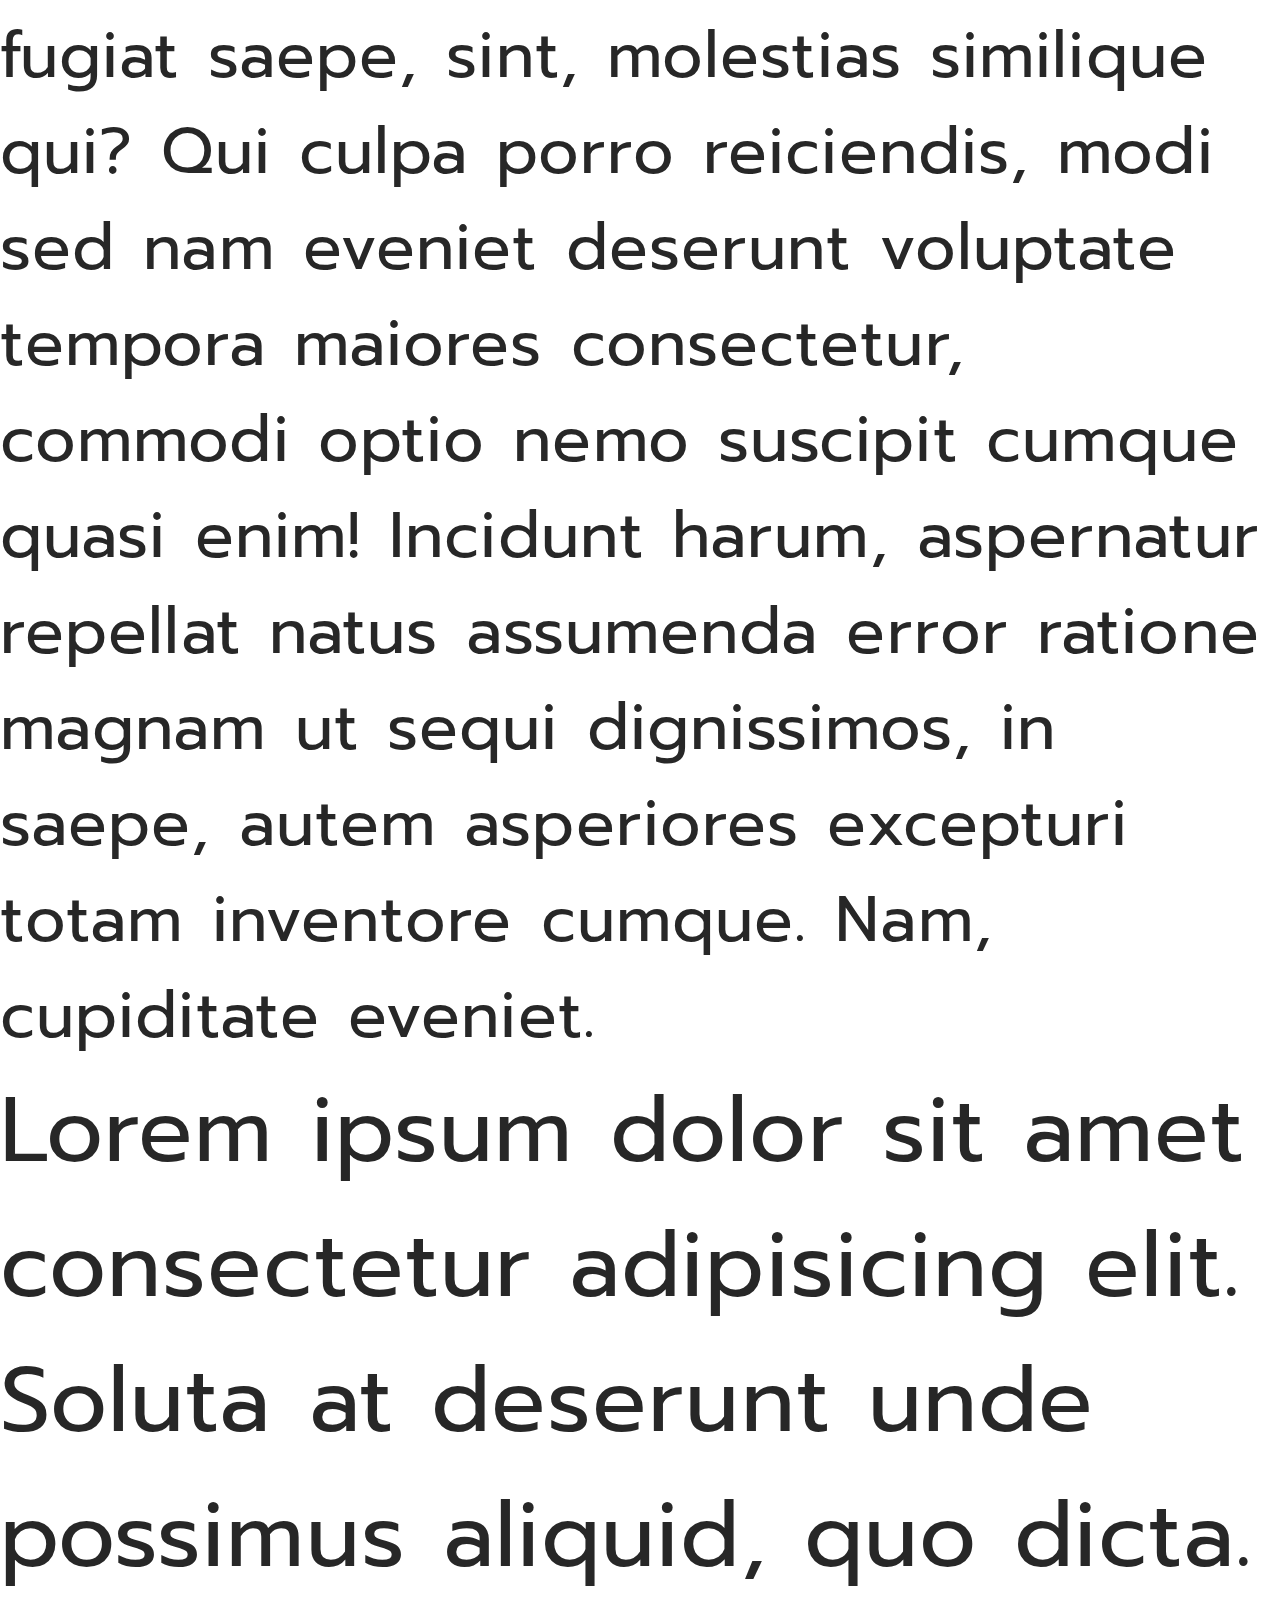
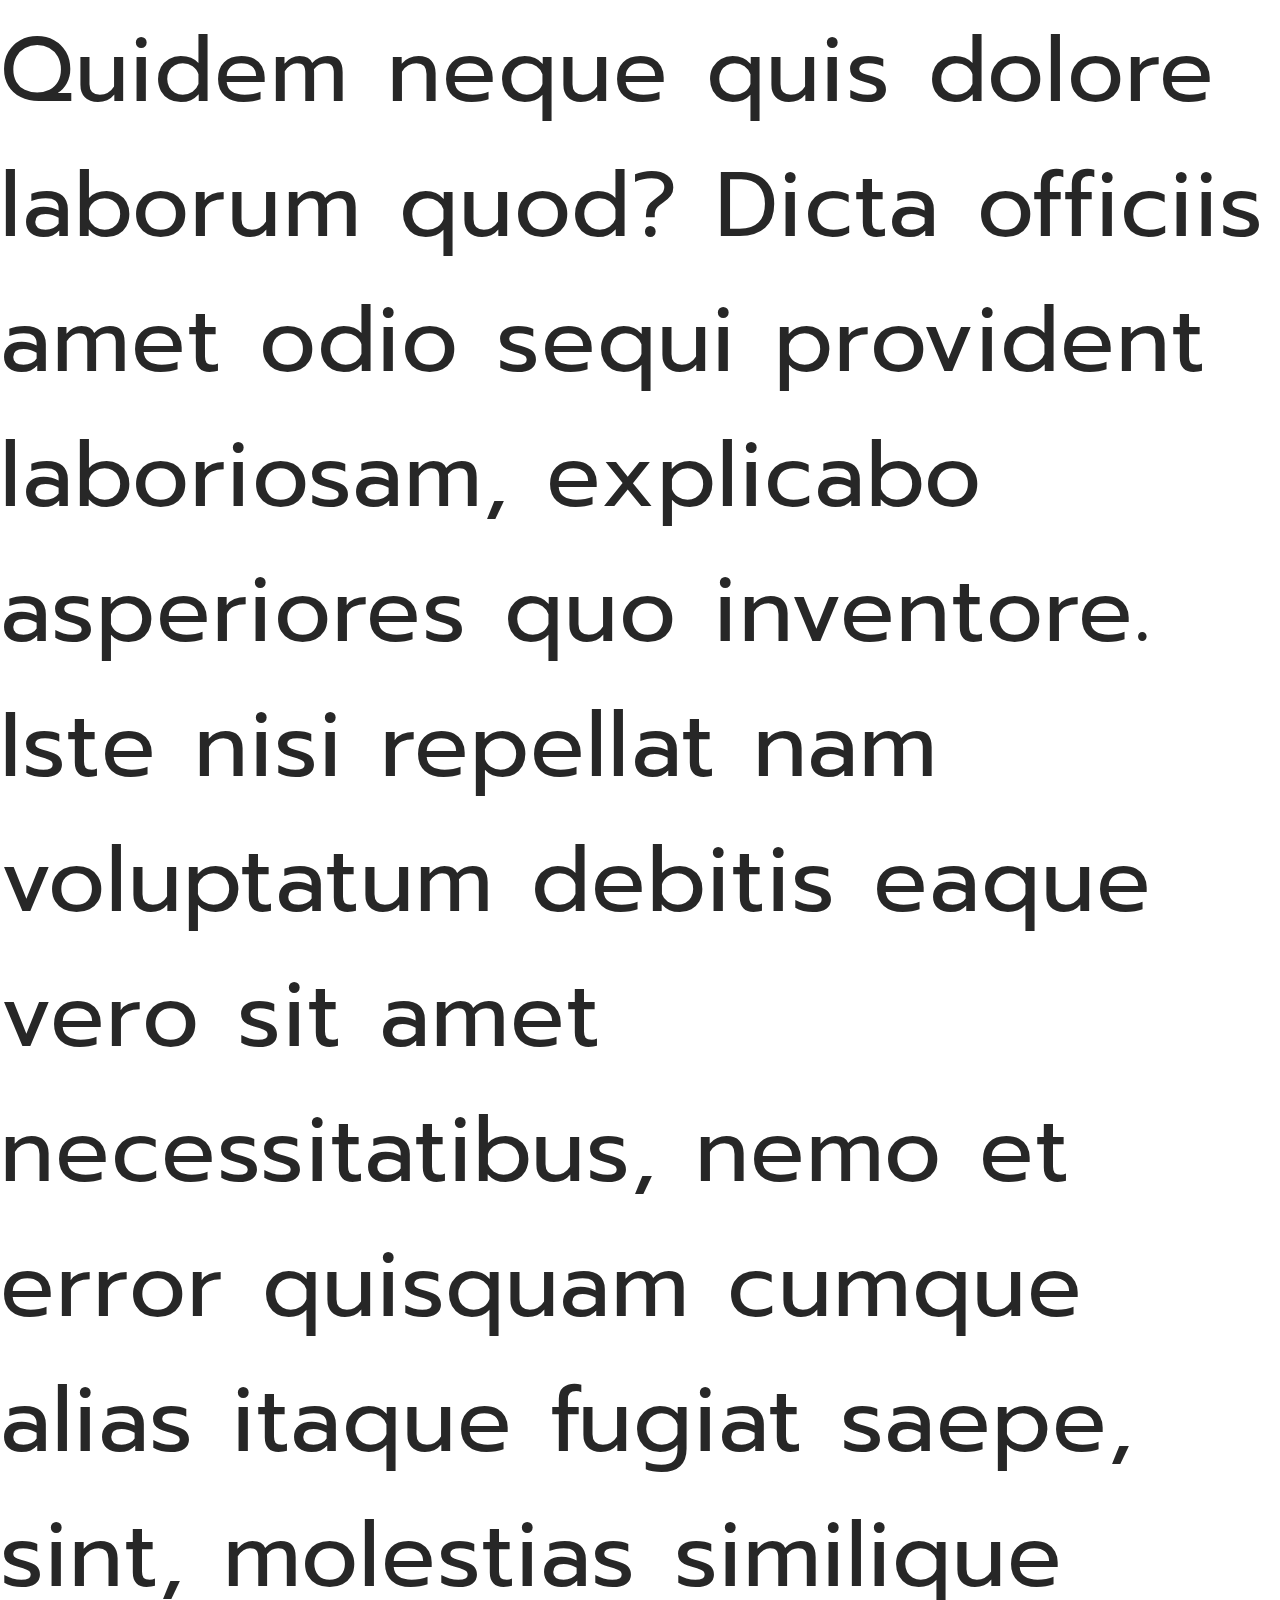
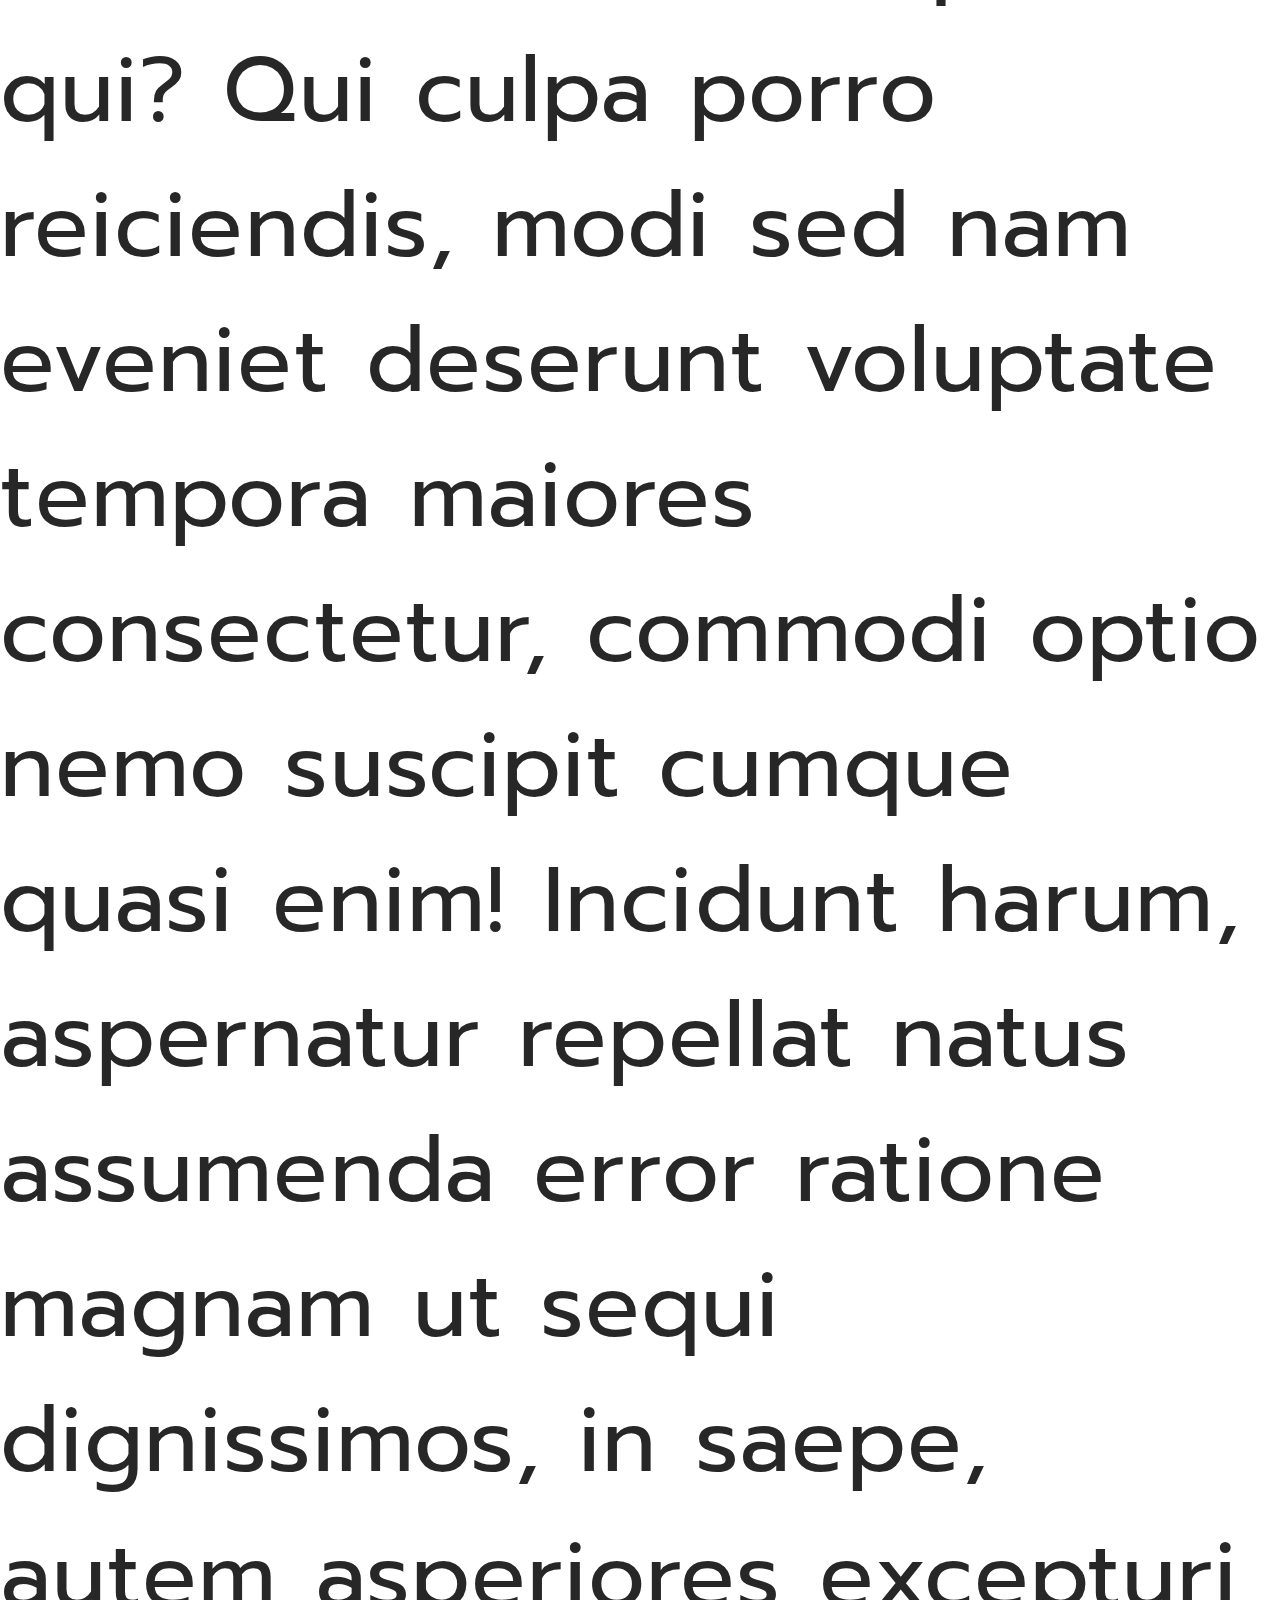
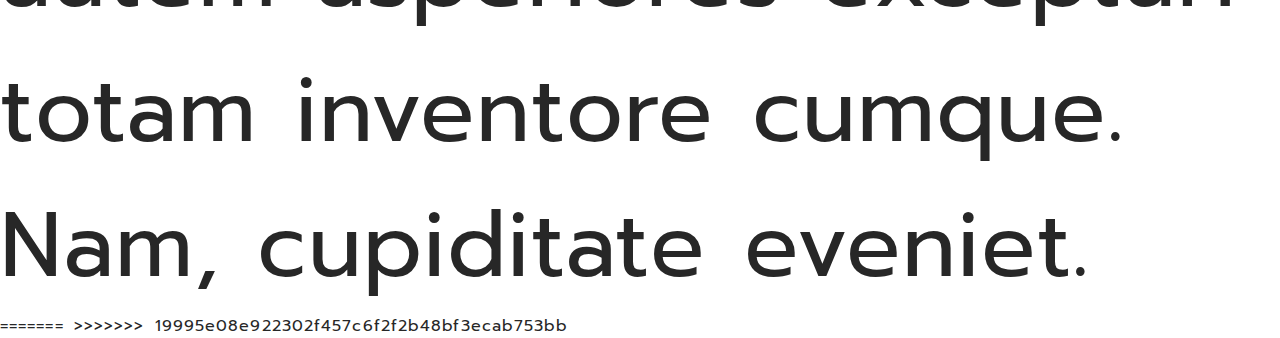
==== commit 9373cde7: "flexbox.html" ====
--- a/index.html
+++ b/index.html
@@ -97,7 +97,11 @@
 
 <hr> -->
 
+<<<<<<< HEAD
 <!-- <section class="aside">
+=======
+<section class="aside">
+>>>>>>> 19995e08e922302f457c6f2f2b48bf3ecab753bb
     <div class="sidebar">
         <ul>
             <li><a href="#">About</a></li>
@@ -110,6 +114,7 @@
     </div>
     <div class="content">
         <p>Lorem, ipsum dolor sit amet consectetur adipisicing elit. Quos ut, nulla praesentium nisi quae ipsum sed totam ex deserunt illo eos autem officiis tempora labore corporis deleniti consectetur quam pariatur? Illo corrupti quae voluptatibus blanditiis, veritatis minus. Dignissimos voluptas quos perferendis repellat reiciendis omnis incidunt labore sed amet magni, autem laborum debitis ex voluptates minima repellendus facilis dolores itaque, beatae fuga. Consequuntur animi voluptates numquam ipsa odit. Voluptas molestias dolorem dolor temporibus nesciunt! A ad officiis delectus obcaecati illum ut commodi et nesciunt, nulla corporis neque aperiam molestias quaerat ex aliquam voluptatibus praesentium? Ullam, nemo a. Ex modi officia hic?</p>
+<<<<<<< HEAD
     </div> -->
 <!-- </section> -->
 
@@ -155,6 +160,10 @@
 <div class="vh">
     <p>Lorem ipsum dolor sit amet consectetur adipisicing elit. Soluta at deserunt unde possimus aliquid, quo dicta. Quidem neque quis dolore laborum quod? Dicta officiis amet odio sequi provident laboriosam, explicabo asperiores quo inventore. Iste nisi repellat nam voluptatum debitis eaque vero sit amet necessitatibus, nemo et error quisquam cumque alias itaque fugiat saepe, sint, molestias similique qui? Qui culpa porro reiciendis, modi sed nam eveniet deserunt voluptate tempora maiores consectetur, commodi optio nemo suscipit cumque quasi enim! Incidunt harum, aspernatur repellat natus assumenda error ratione magnam ut sequi dignissimos, in saepe, autem asperiores excepturi totam inventore cumque. Nam, cupiditate eveniet.</p>
 </div>
+=======
+    </div>
+</section>
+>>>>>>> 19995e08e922302f457c6f2f2b48bf3ecab753bb
 
 </body>
 </html>
